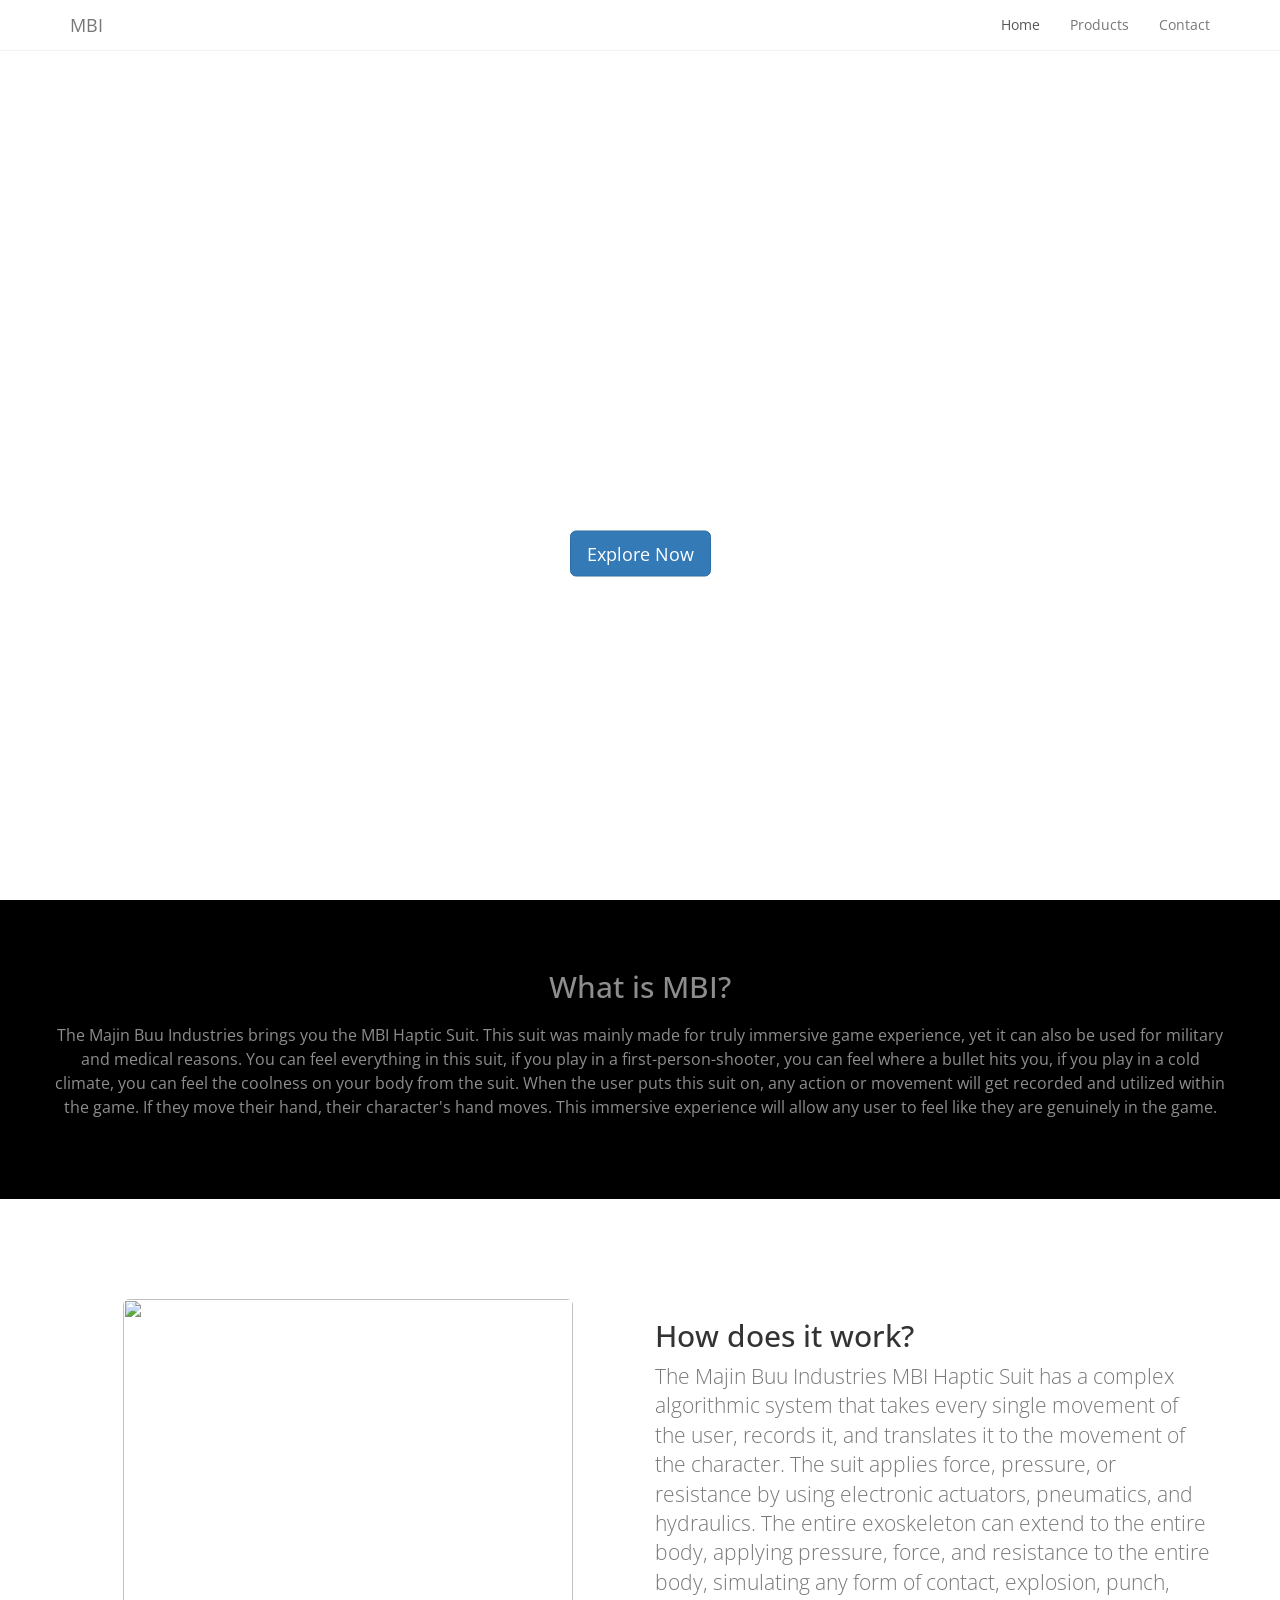
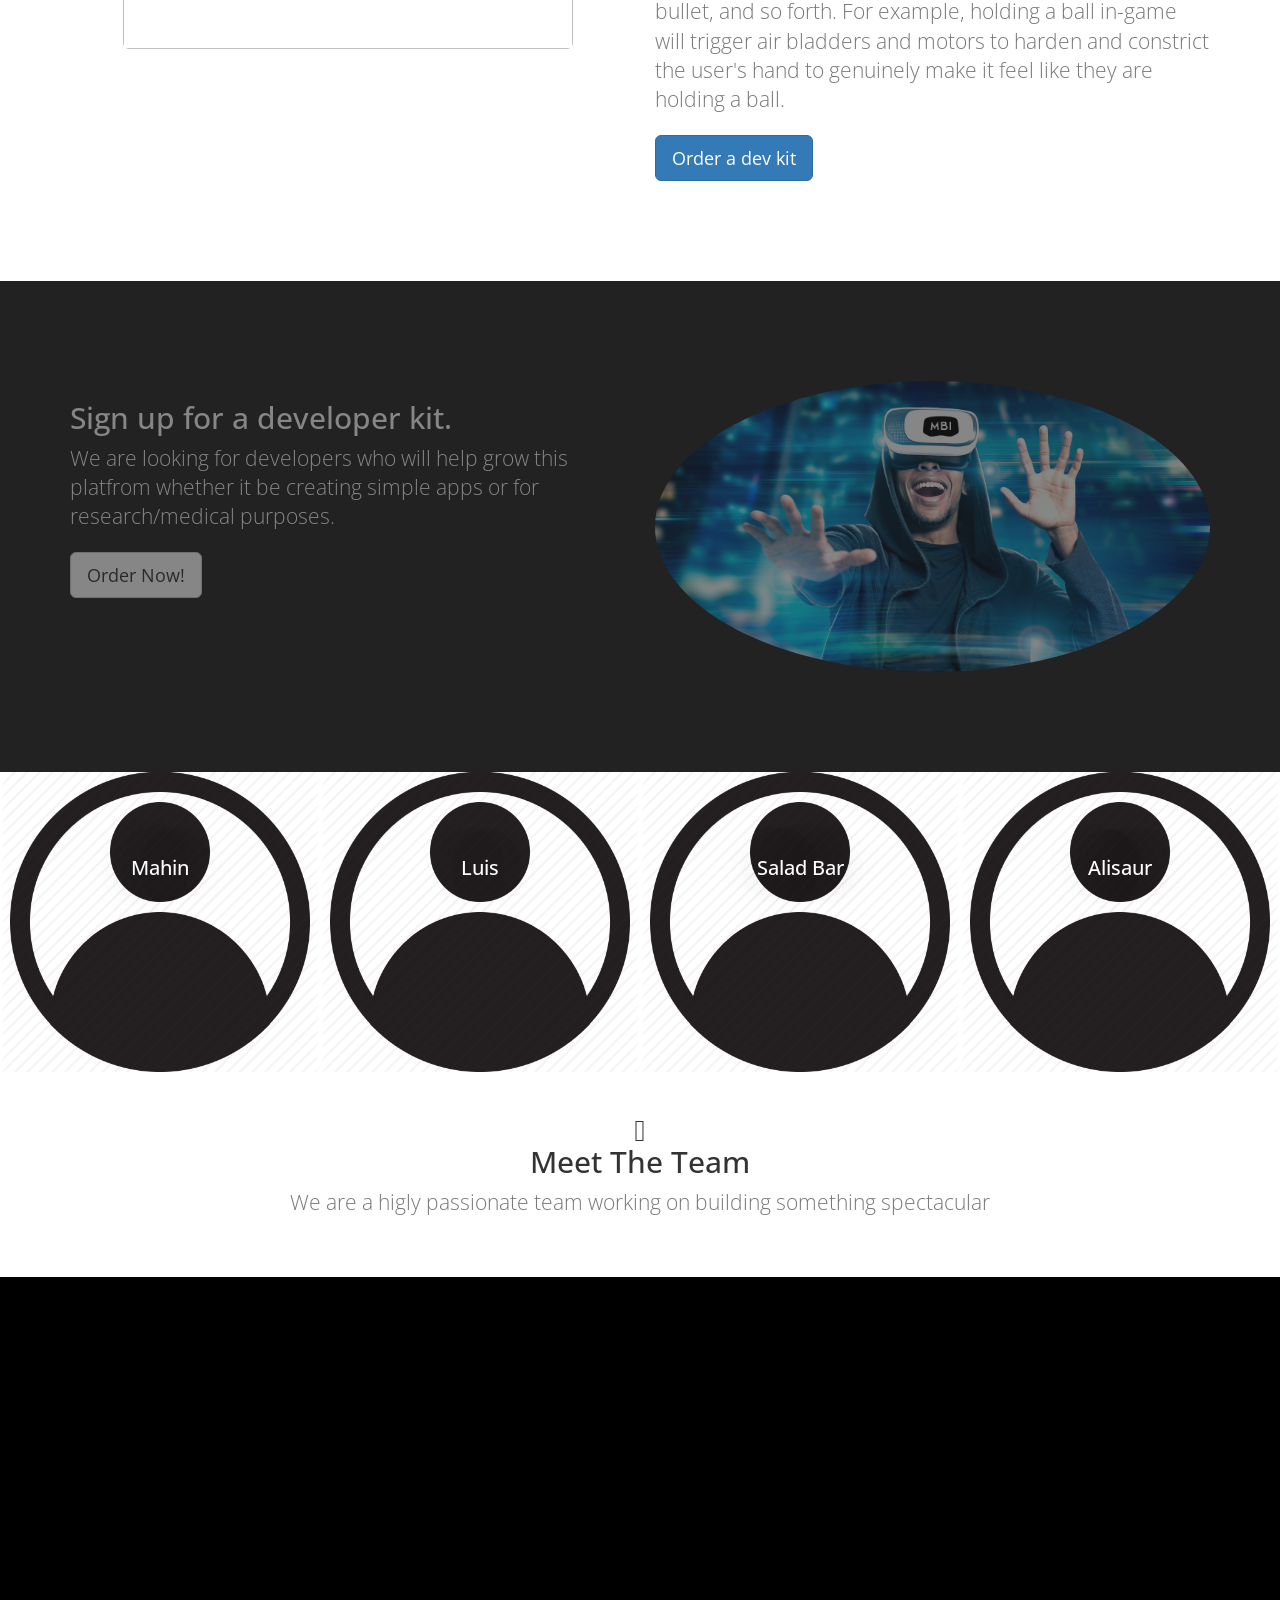
==== index.html @ 25421882 "made a huge overhaul on the website and added animations" ====
<!DOCTYPE html>

<html lang="en">

<head>

    <meta charset="utf-8">
    <meta http-equiv="X-UA-Compatible" content="IE=edge">
    <meta name="viewport" content="width=device-width, initial-scale=1">
    

    <title>MBI</title>

    <link href="css/bootstrap.min.css" rel="stylesheet">

    <link href="css/custom.css" rel="stylesheet">

    
    <link href='http://fonts.googleapis.com/css?family=Open+Sans:300italic,400italic,600italic,700italic,800italic,400,300,600,700,800' rel='stylesheet' type='text/css'>
    
</head>

<body>
    <nav id="siteNav" class="navbar navbar-default navbar-fixed-top" role="navigation">
        <div class="container">
            
            <div class="navbar-header">
                <button type="button" class="navbar-toggle" data-toggle="collapse" data-target="#navbar">
                    
                    
                </button>
                <a class="navbar-brand" href="#">
                	
                	MBI
                </a>
            </div>
            <div class="collapse navbar-collapse" id="navbar">
                <ul class="nav navbar-nav navbar-right">
                    <li class="active">
                        <a href="#" id="homeNavBar" class="linknavbar">Home</a>
                    </li>
                    <li>
                        <a href="#" id="productNavBar" class="linknavbar">Products</a>
                    </li>
				
                    <li>
                        <a href="#" id="contactNavBar" class="linknavbar">Contact</a>
                    </li>
                </ul>
                
            </div>
        </div>
    </nav>

	
    <header class="parallax" data-parallax="scroll" data-image-src="Images/mbi4.png" style="z-index: 1">
         <div class="top">
            <div class="menu">
                <h1>Step Into The Future!</h1>
                <p>The next generation of VR Tech. </p>
                <a href="#" class="btn btn-primary btn-lg">Explore Now</a>
            </div>
        </div>
    </header>

	<!-- Intro Section -->
    <section class="wh">
        <div class="container">
            <div class="row" id="firstSection">
                    <h2 class="section-heading">What is MBI?</h2>
                    <p class="text-light">The Majin Buu Industries brings you the MBI Haptic Suit. This suit was mainly made for truly immersive game experience, yet it can also be used for military and medical reasons. You can feel everything in this suit, if you play in a first-person-shooter, you can feel where a bullet hits you, if you play in a cold climate, you can feel the coolness on your body from the suit. When the user puts this suit on, any action or movement will get recorded and utilized within the game. If they move their hand, their character's hand moves. This immersive experience will allow any user to feel like they are genuinely in the game.</p>
                </div>
            </div>
        </div>
    </section>

	
    <section class="content">
        <div class="container">
            <div class="row" id="secondSection">
                <div class="col-sm-6">
                    <center><img src="Images/mbi2.png" class="img-rounded"  width="450" height="350"></center>
                </div>
                <div class="col-sm-6">
                	<h2 class="section-header">How does it work?</h2>
                	<p class="lead text-muted"> The Majin Buu Industries MBI Haptic Suit has a complex algorithmic system that takes every single movement of the user, records it, and translates it to the movement of the character. The suit applies force, pressure, or resistance by using electronic actuators, pneumatics, and hydraulics. The entire exoskeleton can extend to the entire body, applying pressure, force, and resistance to the entire body, simulating any form of contact, explosion, punch, bullet, and so forth. For example, holding a ball in-game will trigger air bladders and motors to harden and constrict the user's hand to genuinely make it feel like they are holding a ball.</p>
                	<a href="#" class="btn btn-primary btn-lg">Order a dev kit</a>
                </div>                
                
            </div>
        </div>
    </section>

	
     <section class="content s-1">
        <div class="container">
            <div class="row" id="thirdSectio">
                <div class="col-sm-6">
                	<h2 class="section-header">Sign up for a developer kit.</h2>
                	<p class="lead text-light">We are looking for developers who will help grow this platfrom whether it be creating simple apps or for research/medical purposes.</p>
                	<a href="#" class="btn btn-default btn-lg">Order Now!</a>
                </div>    
                <div class="col-sm-6">
                    <img class="img-responsive img-circle center-block" src="Images/mbi.png">
                </div>            
                
            </div>
        </div>
    </section>    

	<div class="container-fluid" id="teamPicDiv">
        <div class="row pic fourthSection">
        	<a href="#">
				<div class="col-md-3 pic-team pic1">
					<h3>
						Mahin
					</h3>
				</div>
            </a>
            <a href="#">
				<div class="col-md-3 pic-team pic2">
					<h3>
						Luis
					</h3>
				</div>
            </a>
			
			
			<a href="#">
				<div class="col-md-3 pic-team pic3">
					<h3>
						Salad Bar
					</h3>
				</div>
            </a>
			<a href="#">
				<div class="col-md-3 pic-team pic4">
					<h3>
						Alisaur
					</h3>
				</div>
            </a>
        </div>
    </div>

	
     <section class="content s-2 ">
        <div class="container fourthSection">
			<h2 class="section-header"><span class="glyphicon glyphicon-user"></span><br> Meet The Team</h2>
			<p class="lead text-muted">We are a higly passionate team working on building something spectacular   </p> 
                                  
            </div>
        </div>
    </section>
    
	
    <footer class="bottom">
    
    	
        <div class="connect">
        	<div class="container" id="fifthSection">
				<h2 class="section-heading">Want to get in touch?</h2>
				<p><span class="glyphicon glyphicon-earphone"></span><br> (000)-000-0000</p>
				<p><span class="glyphicon glyphicon-envelope"></span><br> mahin@majinbuuinc.com</p>
        	</div>
        </div>
        	
        
        
    </footer>


    <script src="js/jquery-1.11.3.min.js"></script>
    <script src="js/bootstrap.min.js"></script>
    <script src="js/jquery.easing.min.js"></script>
    <script src="js/custom.js"></script>
	<script src="js/noframework.waypoints.min.js"></script>
	<script src="js/noframework.waypoints.js"></script>
	<script src="js/jquery.waypoints.min.js"></script>
	<script src="js/jquery.waypoints.js"></script>
	<script src="js/jquery.keyframes.min.js"></script>

</body>

</html>
---- css/custom.css ----
html,
body {
    width: 100%;
    height: 100%;
    font-family: 'Open Sans','Helvetica Neue',Arial,sans-serif;
}

a {
    color: yellowgreen;
    -webkit-transition: all .35s;
    -moz-transition: all .35s;
    transition: all .35s;
}

a:hover,
a:focus {
    color: black;
}

p {
    font-size: 16px;
    line-height: 1.5;
}

header {
    position: relative;
    width: 100%;
    min-height: auto;
    text-align: center;
    color:#FFFFFF;
    background-image: url('../Images/mbi4.png');
    background-position: center;
    -webkit-background-size: cover;
    -moz-background-size: cover;
    background-size: cover;
    -o-background-size: cover;
}

header .top {
    position: relative;
    width: 100%;
    padding: 100px 15px 70px;
    text-align: center;
}

header .top .menu h1 {
    margin-top: 0;
    margin-bottom: 20px;
    font-size: 50px;
    font-weight: 300;
}

header .top .menu p {
    margin-bottom: 50px;
    font-size: 16px;
    font-weight: 300;
    color: rgba(255,255,255,.7);
}

@media(min-width:768px) {
    header {
        min-height: 100%;
    }

    header .top {
        position: absolute;
        top: 50%;
        padding: 0 50px;
        -webkit-transform: translateY(-50%);
        -ms-transform: translateY(-50%);
        transform: translateY(-50%);
    }

    header .top .menu {
        margin-right: auto;
        margin-left: auto;
        max-width: 1000px;
    }

	header .top .menu h1 {
    	font-size: 100px;
		}

    header .top .menu p {
        margin-right: auto;
        margin-left: auto;
        max-width: 80%;
        font-size: 18px;
    }
}

.section-heading {
    margin-top: 0;
    margin-bottom: 20px;
}

.wh {
	color: #fff;
    background-color: black;
    padding: 70px 0;
    text-align: center;
}

.content {
    padding: 100px 0;
}

.s-1 {
	color: #fff;
    background-color: #222;
}

.s-2 {
	padding: 20px 0 40px;
	text-align: center;
}

.pic,
.pic h3,
.pic a:link,
.pic a:visited,
.pic a:hover,
.pic a:active {
    color: white;
	text-shadow: 0px 0px 40px black;
    text-decoration: none;
}

.pic-team {
    height: 300px;
    line-height: 180px;
    text-align: center;
	transition: all 0.3s ease-in;
}

.pic-team:hover {
    background-size: 110%; 
    border: 10px solid rgba(255,255,255,0.3);
    line-height: 500px;
}

.pic-team h3 {
    font-size: 20px;
    display: inline-block;
    vertical-align: middle;
}

.pic1 {
	background: url('../Images/12.png');
	}
	
.pic2 {
	background: url('../Images/13.png');
	}
	
.pic3 {
	background: url('../Images/14.png');
	}
.pic4{
	background: url("../Images/14.png");
}
		
.pic1,
.pic2,
.pic3,
.pic4 {
	background-size: cover;
	background-position: 50% 50%;
	}

.bottom {
	text-align: center;
	}

.bottom .connect {
	padding: 100px 0;
	background-color:black;
	color: #fff;
	}

.bottom .connect {
	font-size: 22px;
	font-weight: 300;
	}

.navbar-default {
    border-color: rgba(34,34,34,.05);
    background-color:	#FFFFFF;
    
}

.linknavbar{
	transition: all 0.2s ease-in;
}
#homeNavBar{
	background-color: white;
}
#homeNavBar:hover{
	background-color: rgba(211,211,211,1.00);
}
#productNavBar:hover{
	background-color: rgba(211,211,211,1.00);
}
#contactNavBar:hover{
	background-color: rgba(211,211,211,1.00);
}
#siteNav{
		animation: 1s ease-out 0s 1 slidesInFromTop;
}
@keyframes slidesInFromTop {
  0% {
      transform: translateY(-100%);
      opacity: 0;
  }
  100% {
      transform: translateX(0);
      opacity: 1 ;
  }
}
#firstSection{
	opacity: 0;
}
#secondSection{
	opacity: 0;
}
#thirdSectio{
	opacity: 0;
}
.fourthSection{
	opacity: 0;
}
#fifthSection{
	opacity: 0;
}
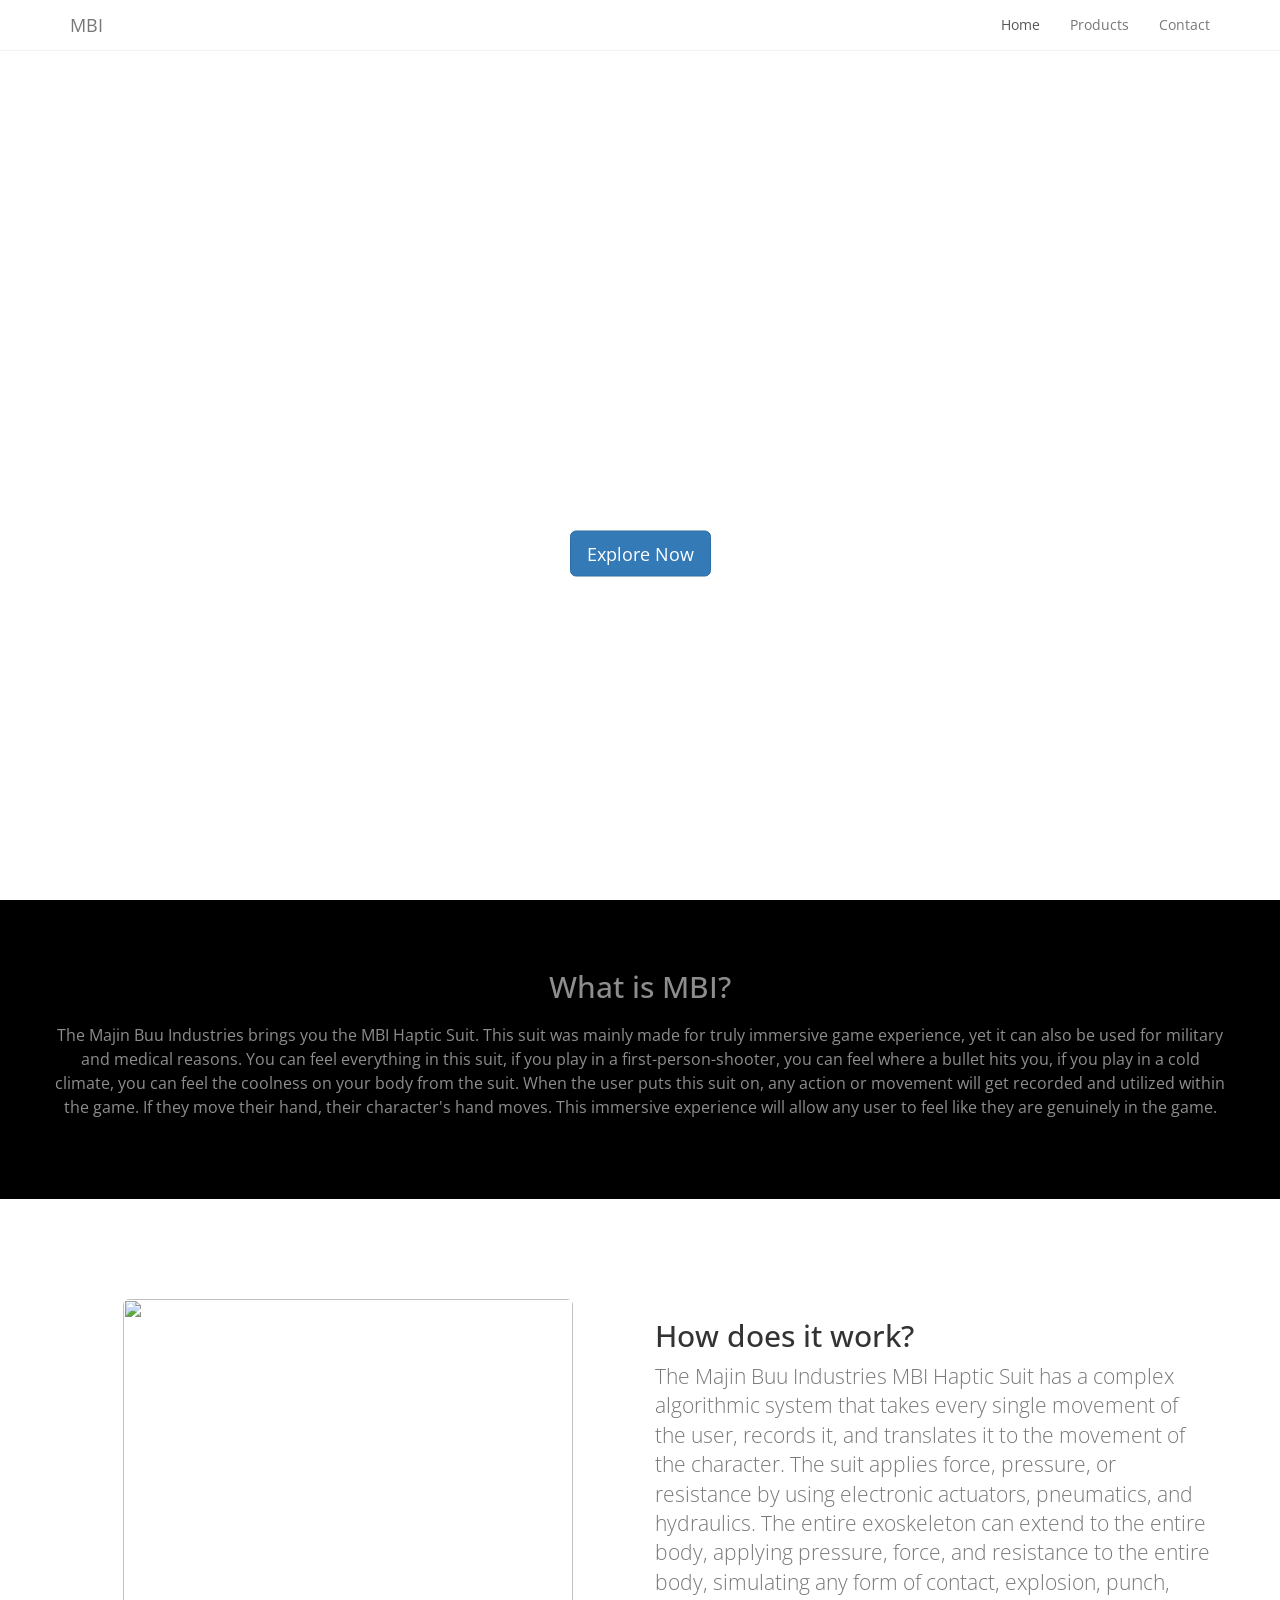
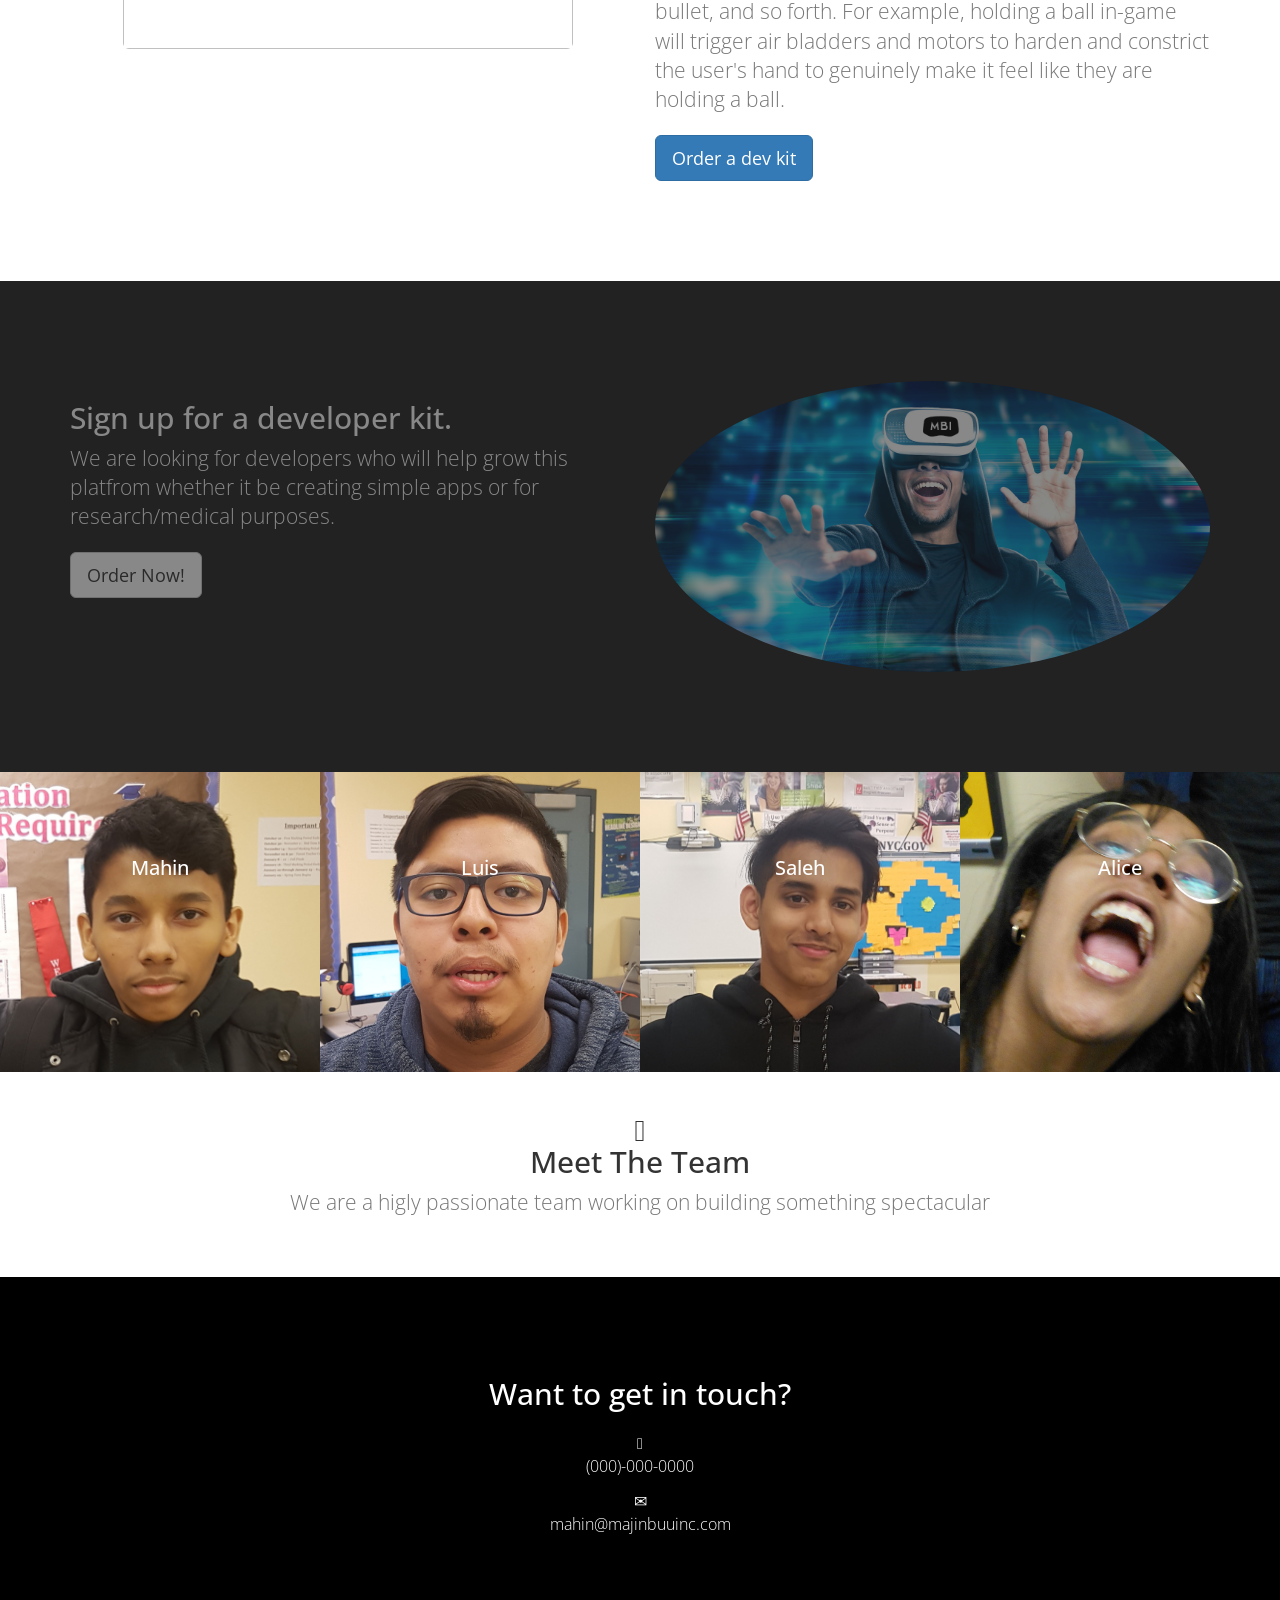
==== commit d2d7c462: "Added the team members" ====
--- a/index.html
+++ b/index.html
@@ -129,14 +129,14 @@
 			<a href="#">
 				<div class="col-md-3 pic-team pic3">
 					<h3>
-						Salad Bar
+						Saleh
 					</h3>
 				</div>
             </a>
 			<a href="#">
 				<div class="col-md-3 pic-team pic4">
 					<h3>
-						Alisaur
+						Alice
 					</h3>
 				</div>
             </a>
--- a/css/custom.css
+++ b/css/custom.css
@@ -146,18 +146,18 @@
 }
 
 .pic1 {
-	background: url('../Images/12.png');
+	background: url('../Images/mahin.jpg');
 	}
 	
 .pic2 {
-	background: url('../Images/13.png');
+	background: url('../Images/luis.jpg');
 	}
 	
 .pic3 {
-	background: url('../Images/14.png');
+	background: url('../Images/saleh.jpg');
 	}
 .pic4{
-	background: url("../Images/14.png");
+	background: url("../Images/alice.jpg");
 }
 		
 .pic1,
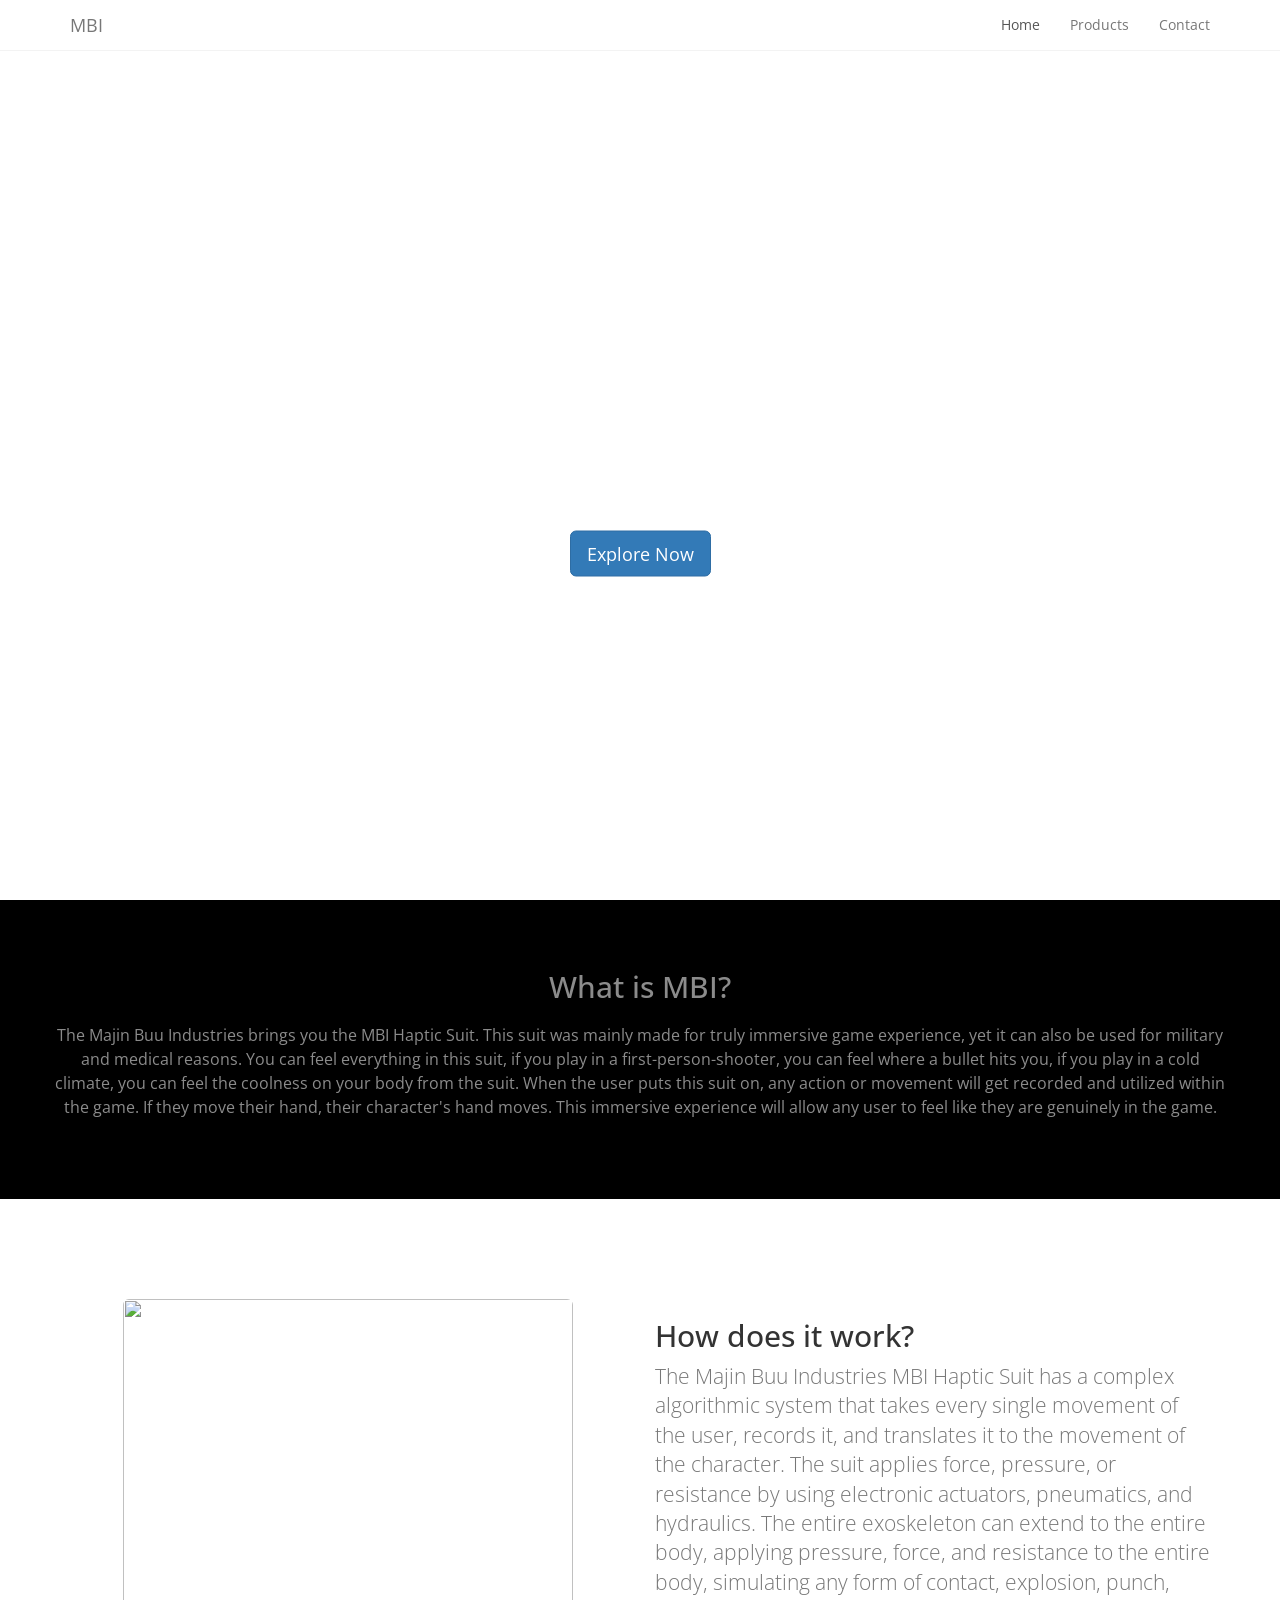
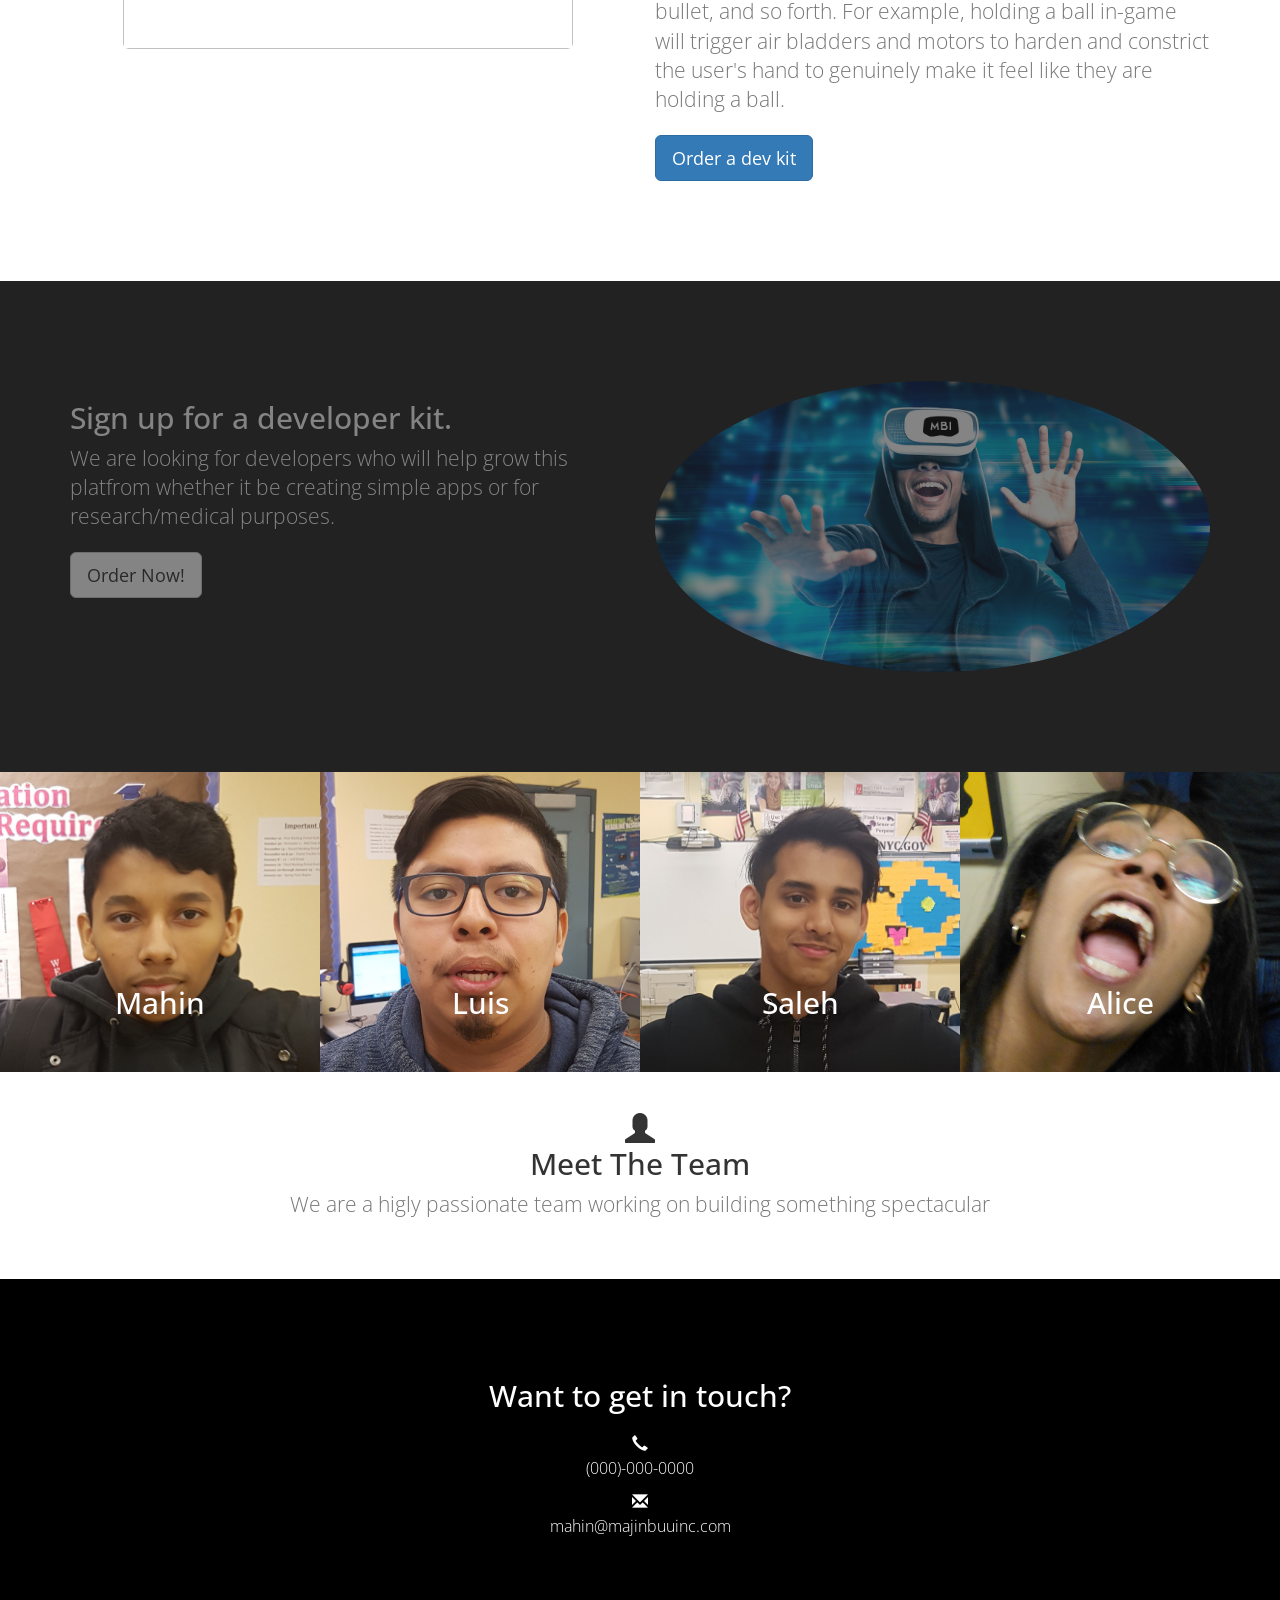
==== commit 16f587db: "add more fixes" ====
--- a/index.html
+++ b/index.html
@@ -29,7 +29,7 @@
                     
                     
                 </button>
-                <a class="navbar-brand" href="#">
+                <a class="navbar-brand" href="">
                 	
                 	MBI
                 </a>
@@ -37,14 +37,14 @@
             <div class="collapse navbar-collapse" id="navbar">
                 <ul class="nav navbar-nav navbar-right">
                     <li class="active">
-                        <a href="#" id="homeNavBar" class="linknavbar">Home</a>
+                        <a id="homeNavBar" class="linknavbar">Home</a>
                     </li>
                     <li>
-                        <a href="#" id="productNavBar" class="linknavbar">Products</a>
+                        <a id="productNavBar" class="linknavbar">Products</a>
                     </li>
 				
                     <li>
-                        <a href="#" id="contactNavBar" class="linknavbar">Contact</a>
+                        <a id="contactNavBar" class="linknavbar">Contact</a>
                     </li>
                 </ul>
                 
@@ -53,12 +53,12 @@
     </nav>
 
 	
-    <header class="parallax" data-parallax="scroll" data-image-src="Images/mbi4.png" style="z-index: 1">
+    <header class="parallax" data-parallax="scroll" data-image-src="Images/mbi4.png" style="z-index: 1" id="zeroSection">
          <div class="top">
             <div class="menu">
                 <h1>Step Into The Future!</h1>
                 <p>The next generation of VR Tech. </p>
-                <a href="#" class="btn btn-primary btn-lg">Explore Now</a>
+                <a class="btn btn-primary btn-lg" style="cursor: pointer">Explore Now</a>
             </div>
         </div>
     </header>
@@ -84,7 +84,7 @@
                 <div class="col-sm-6">
                 	<h2 class="section-header">How does it work?</h2>
                 	<p class="lead text-muted"> The Majin Buu Industries MBI Haptic Suit has a complex algorithmic system that takes every single movement of the user, records it, and translates it to the movement of the character. The suit applies force, pressure, or resistance by using electronic actuators, pneumatics, and hydraulics. The entire exoskeleton can extend to the entire body, applying pressure, force, and resistance to the entire body, simulating any form of contact, explosion, punch, bullet, and so forth. For example, holding a ball in-game will trigger air bladders and motors to harden and constrict the user's hand to genuinely make it feel like they are holding a ball.</p>
-                	<a href="#" class="btn btn-primary btn-lg">Order a dev kit</a>
+                	<a class="btn btn-primary btn-lg" style="cursor: pointer">Order a dev kit</a>
                 </div>                
                 
             </div>
@@ -98,7 +98,7 @@
                 <div class="col-sm-6">
                 	<h2 class="section-header">Sign up for a developer kit.</h2>
                 	<p class="lead text-light">We are looking for developers who will help grow this platfrom whether it be creating simple apps or for research/medical purposes.</p>
-                	<a href="#" class="btn btn-default btn-lg">Order Now!</a>
+                	<a class="btn btn-default btn-lg" style="cursor: pointer">Order Now!</a>
                 </div>    
                 <div class="col-sm-6">
                     <img class="img-responsive img-circle center-block" src="Images/mbi.png">
@@ -109,10 +109,10 @@
     </section>    
 
 	<div class="container-fluid" id="teamPicDiv">
-        <div class="row pic fourthSection">
+        <div class="row pic fourthSection" id="fourthSection">
         	<a href="#">
 				<div class="col-md-3 pic-team pic1">
-					<h3>
+					<h3 id="mahin">
 						Mahin
 					</h3>
 				</div>
--- a/css/custom.css
+++ b/css/custom.css
@@ -128,21 +128,22 @@
 
 .pic-team {
     height: 300px;
-    line-height: 180px;
+    line-height: 450px;
     text-align: center;
 	transition: all 0.3s ease-in;
 }
 
 .pic-team:hover {
-    background-size: 110%; 
+    background-size: 100%; 
     border: 10px solid rgba(255,255,255,0.3);
     line-height: 500px;
 }
 
 .pic-team h3 {
-    font-size: 20px;
+    font-size: 30px;
     display: inline-block;
     vertical-align: middle;
+    opacity:1;
 }
 
 .pic1 {
@@ -191,6 +192,7 @@
 
 .linknavbar{
 	transition: all 0.2s ease-in;
+	cursor: pointer;
 }
 #homeNavBar{
 	background-color: white;
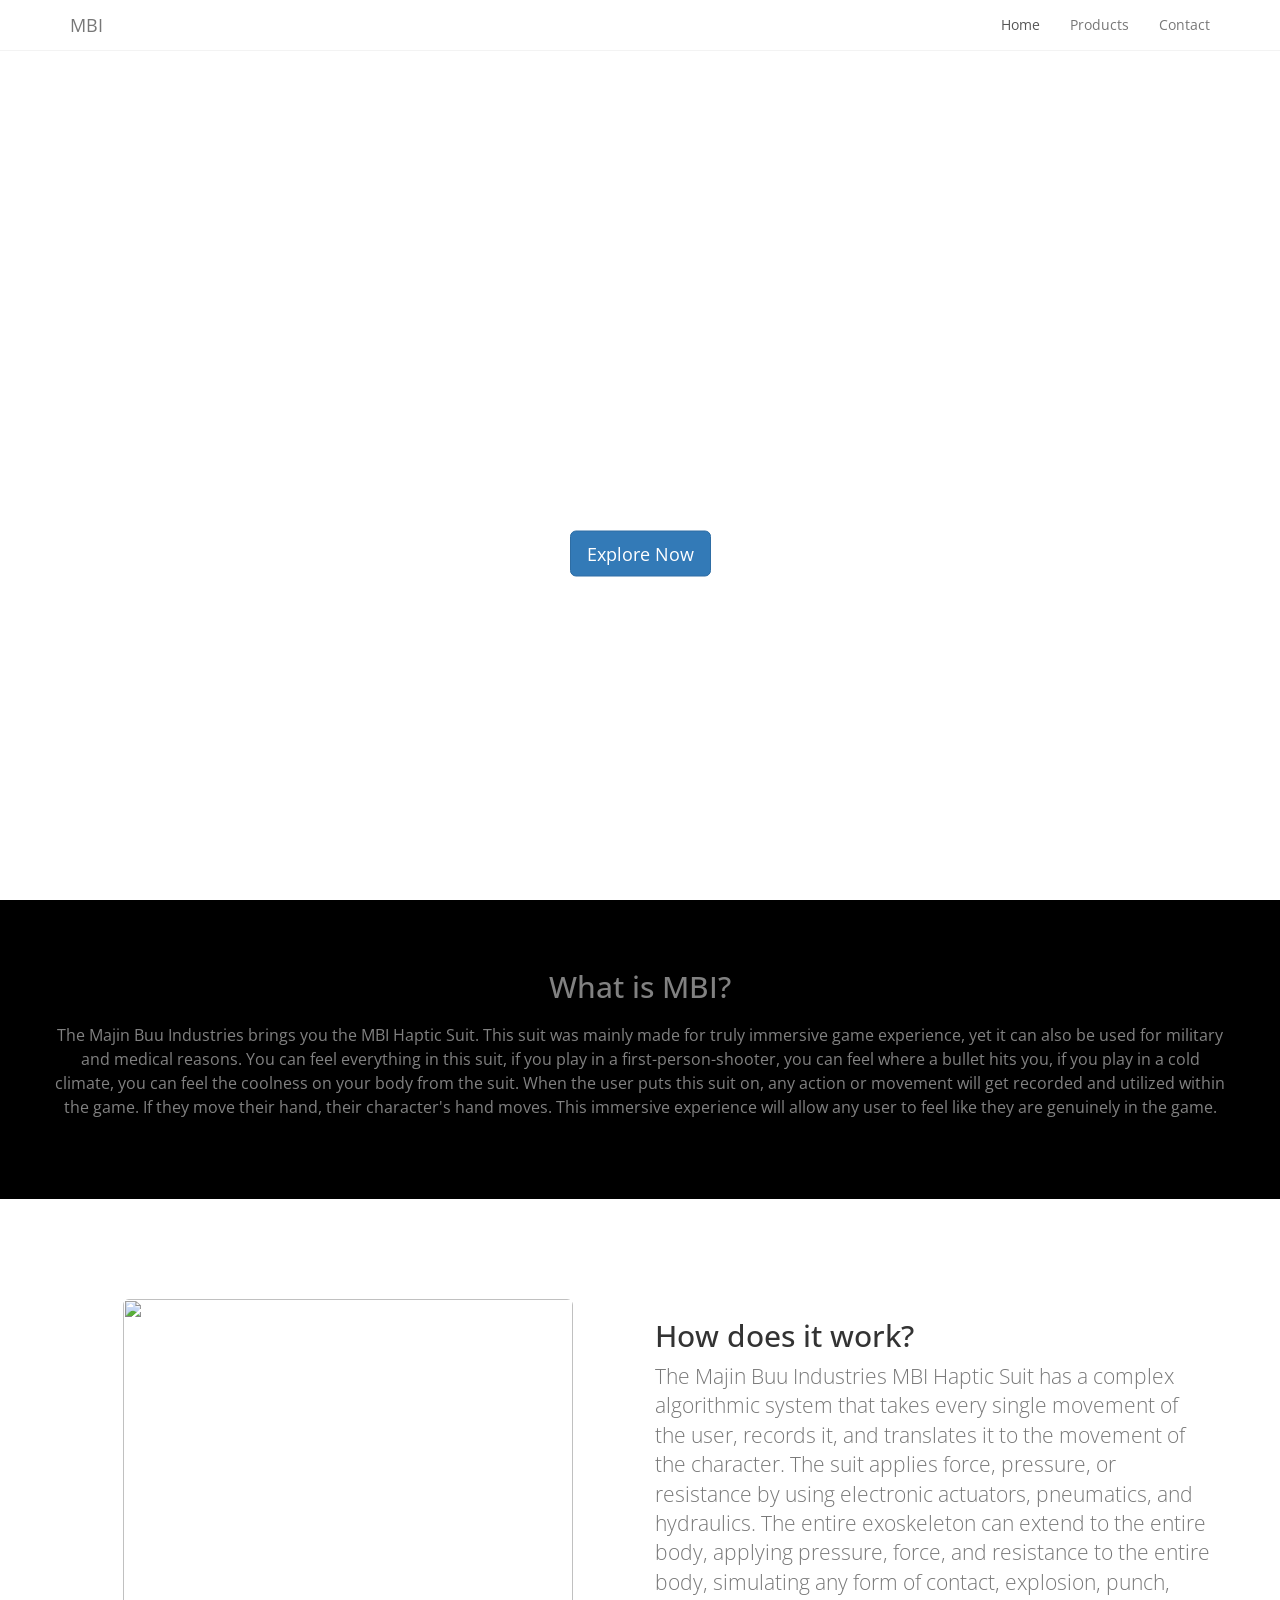
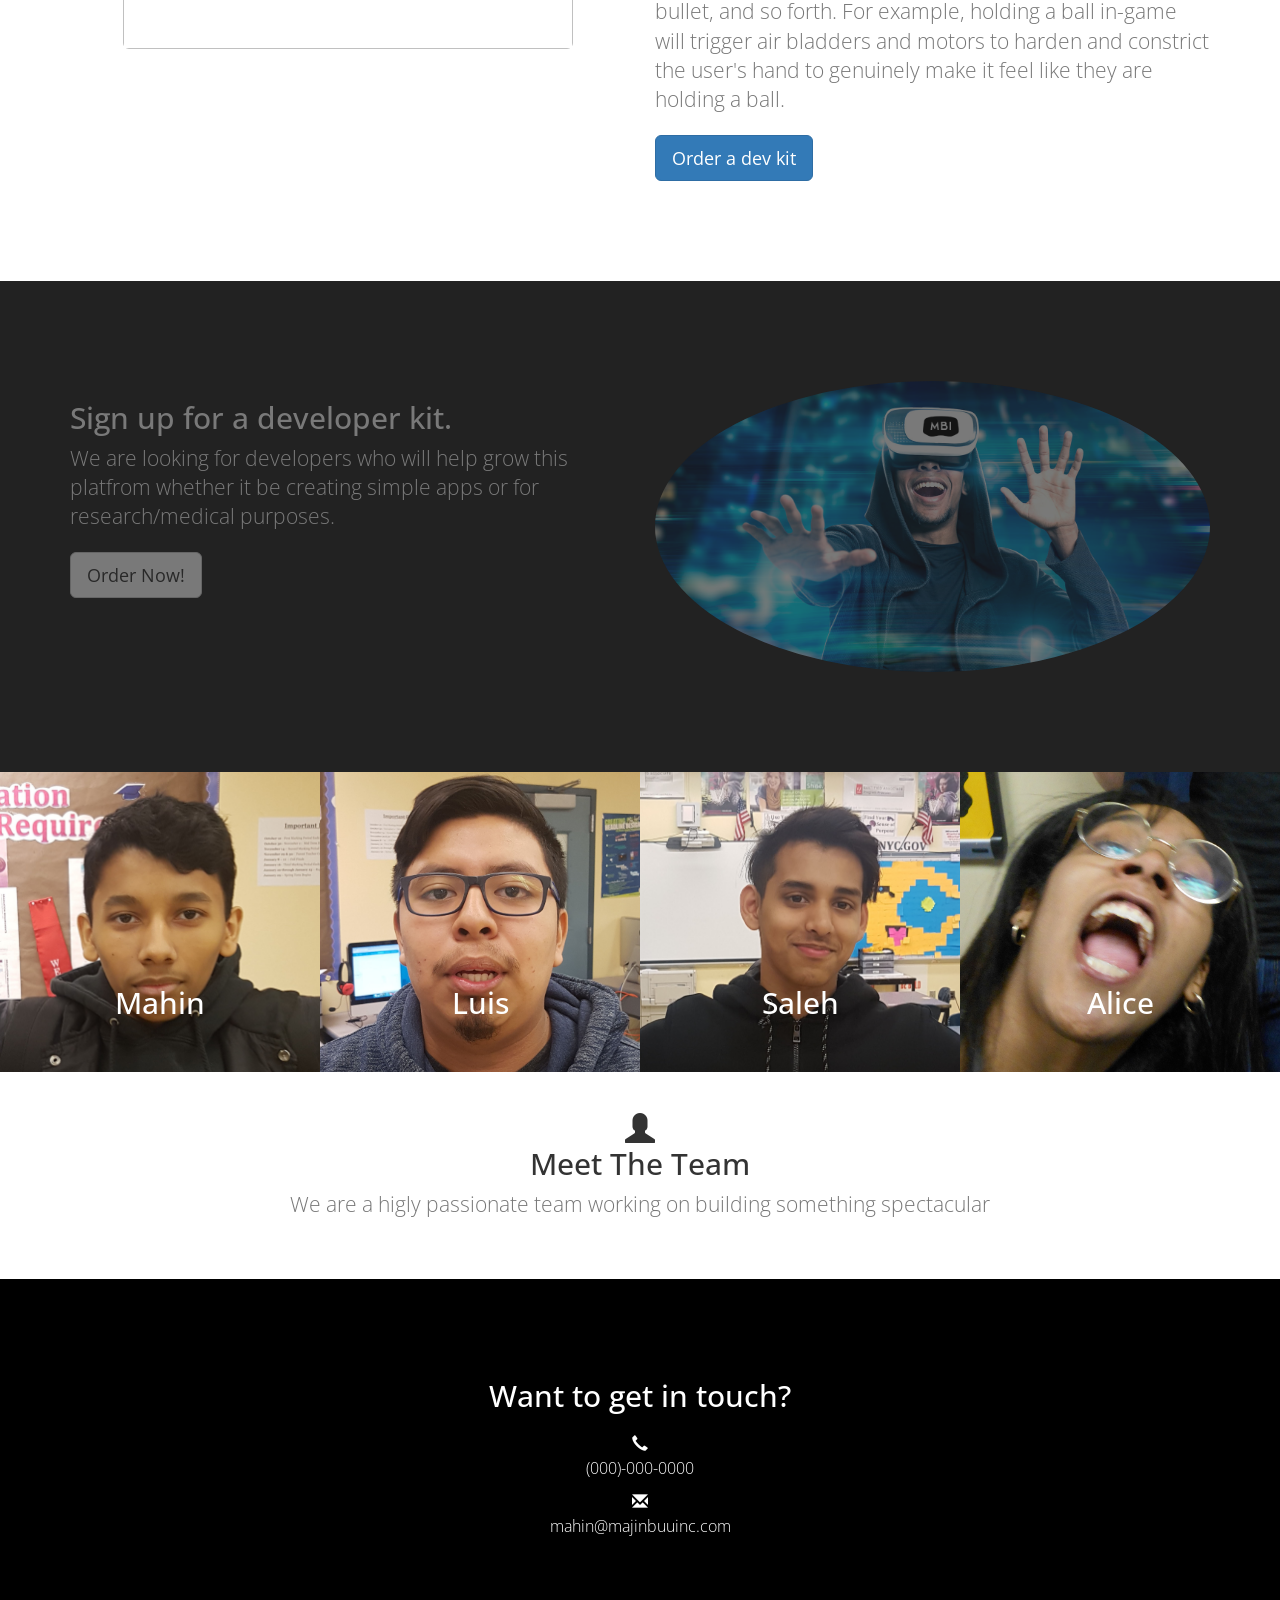
==== commit 74417014: "Update index.html fixed the image hover" ====
--- a/index.html
+++ b/index.html
@@ -110,14 +110,14 @@
 
 	<div class="container-fluid" id="teamPicDiv">
         <div class="row pic fourthSection" id="fourthSection">
-        	<a href="#">
+        	<a>
 				<div class="col-md-3 pic-team pic1">
 					<h3 id="mahin">
 						Mahin
 					</h3>
 				</div>
             </a>
-            <a href="#">
+            <a>
 				<div class="col-md-3 pic-team pic2">
 					<h3>
 						Luis
@@ -126,14 +126,14 @@
             </a>
 			
 			
-			<a href="#">
+			<a>
 				<div class="col-md-3 pic-team pic3">
 					<h3>
 						Saleh
 					</h3>
 				</div>
             </a>
-			<a href="#">
+			<a>
 				<div class="col-md-3 pic-team pic4">
 					<h3>
 						Alice
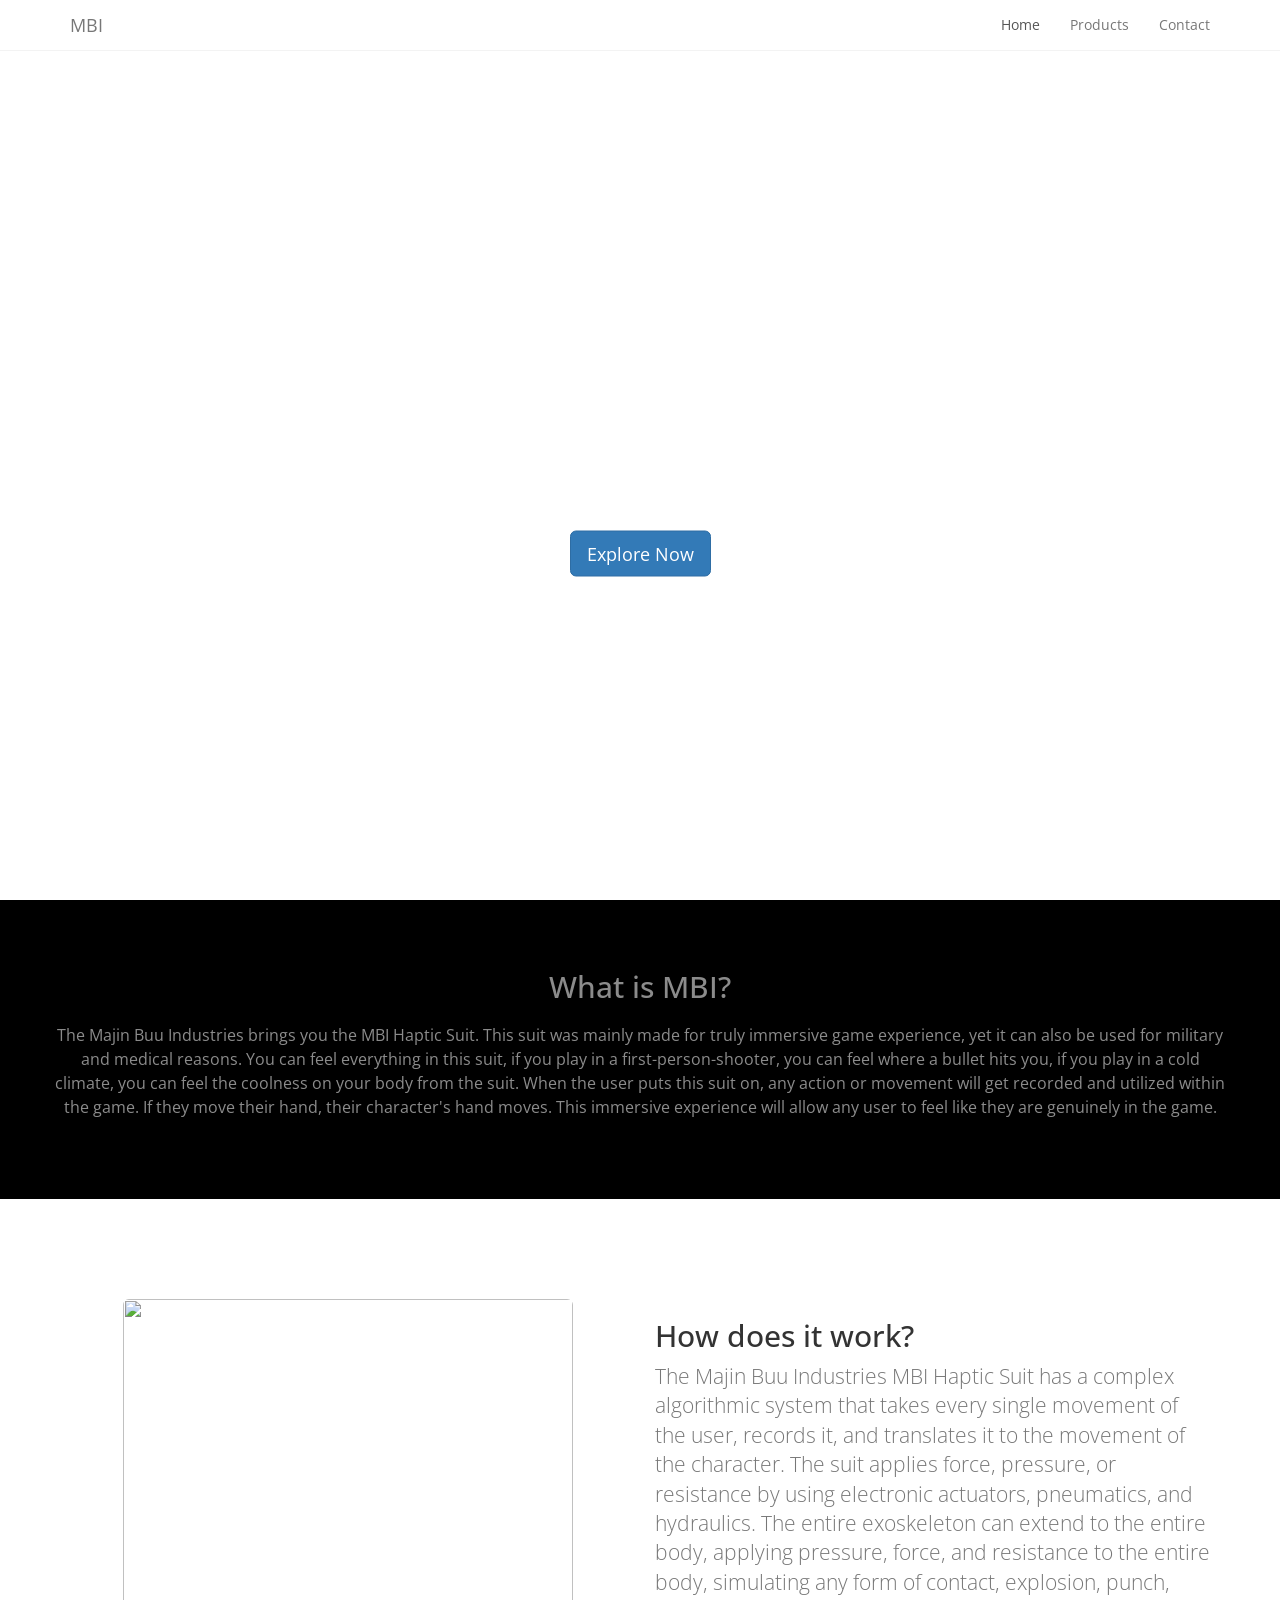
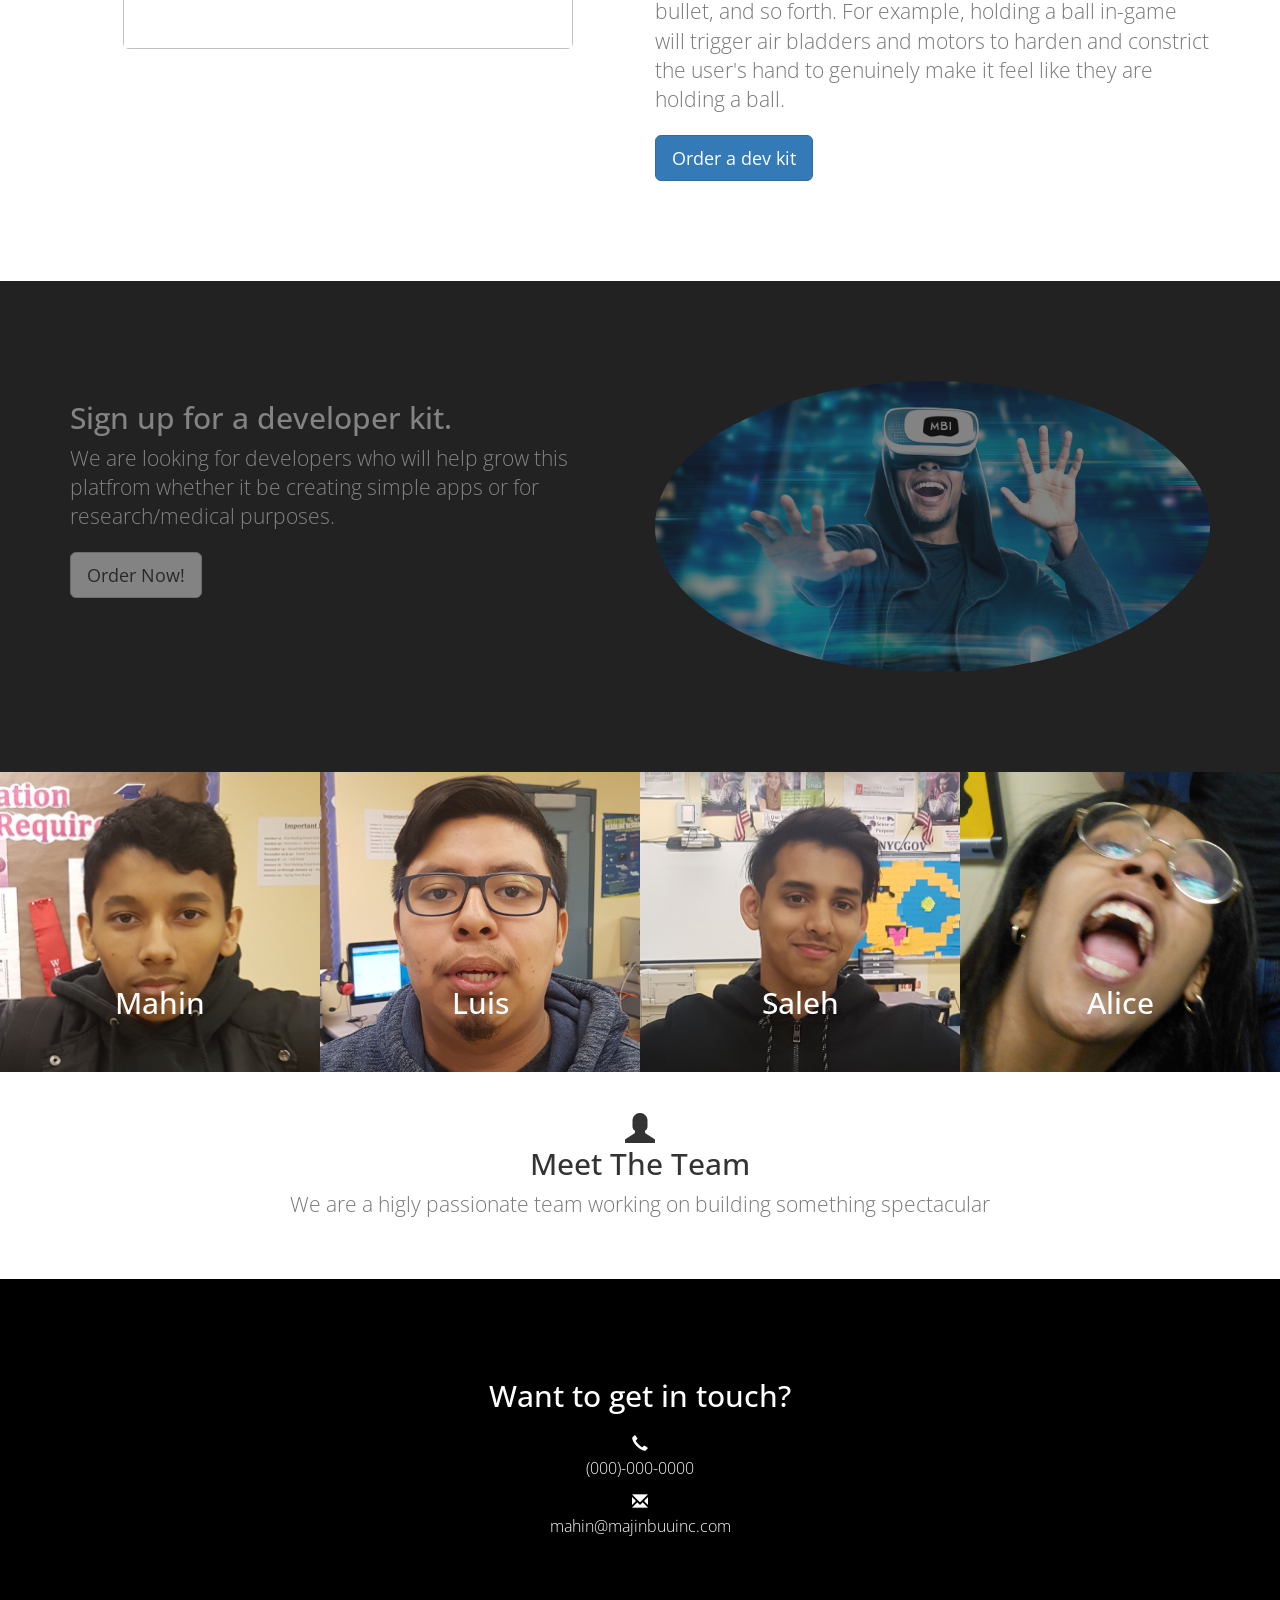
==== commit 9a9036fc: "fix" ====
--- a/index.html
+++ b/index.html
@@ -13,7 +13,7 @@
 
     <link href="css/bootstrap.min.css" rel="stylesheet">
 
-    <link href="css/custom.css" rel="stylesheet">
+    <link href="css/custom.css" rel="stylesheet" >
 
     
     <link href='http://fonts.googleapis.com/css?family=Open+Sans:300italic,400italic,600italic,700italic,800italic,400,300,600,700,800' rel='stylesheet' type='text/css'>
@@ -110,14 +110,14 @@
 
 	<div class="container-fluid" id="teamPicDiv">
         <div class="row pic fourthSection" id="fourthSection">
-        	<a>
+        	<a href="#">
 				<div class="col-md-3 pic-team pic1">
 					<h3 id="mahin">
 						Mahin
 					</h3>
 				</div>
             </a>
-            <a>
+            <a href="#">
 				<div class="col-md-3 pic-team pic2">
 					<h3>
 						Luis
@@ -126,14 +126,14 @@
             </a>
 			
 			
-			<a>
+			<a href="#">
 				<div class="col-md-3 pic-team pic3">
 					<h3>
 						Saleh
 					</h3>
 				</div>
             </a>
-			<a>
+			<a href="#">
 				<div class="col-md-3 pic-team pic4">
 					<h3>
 						Alice
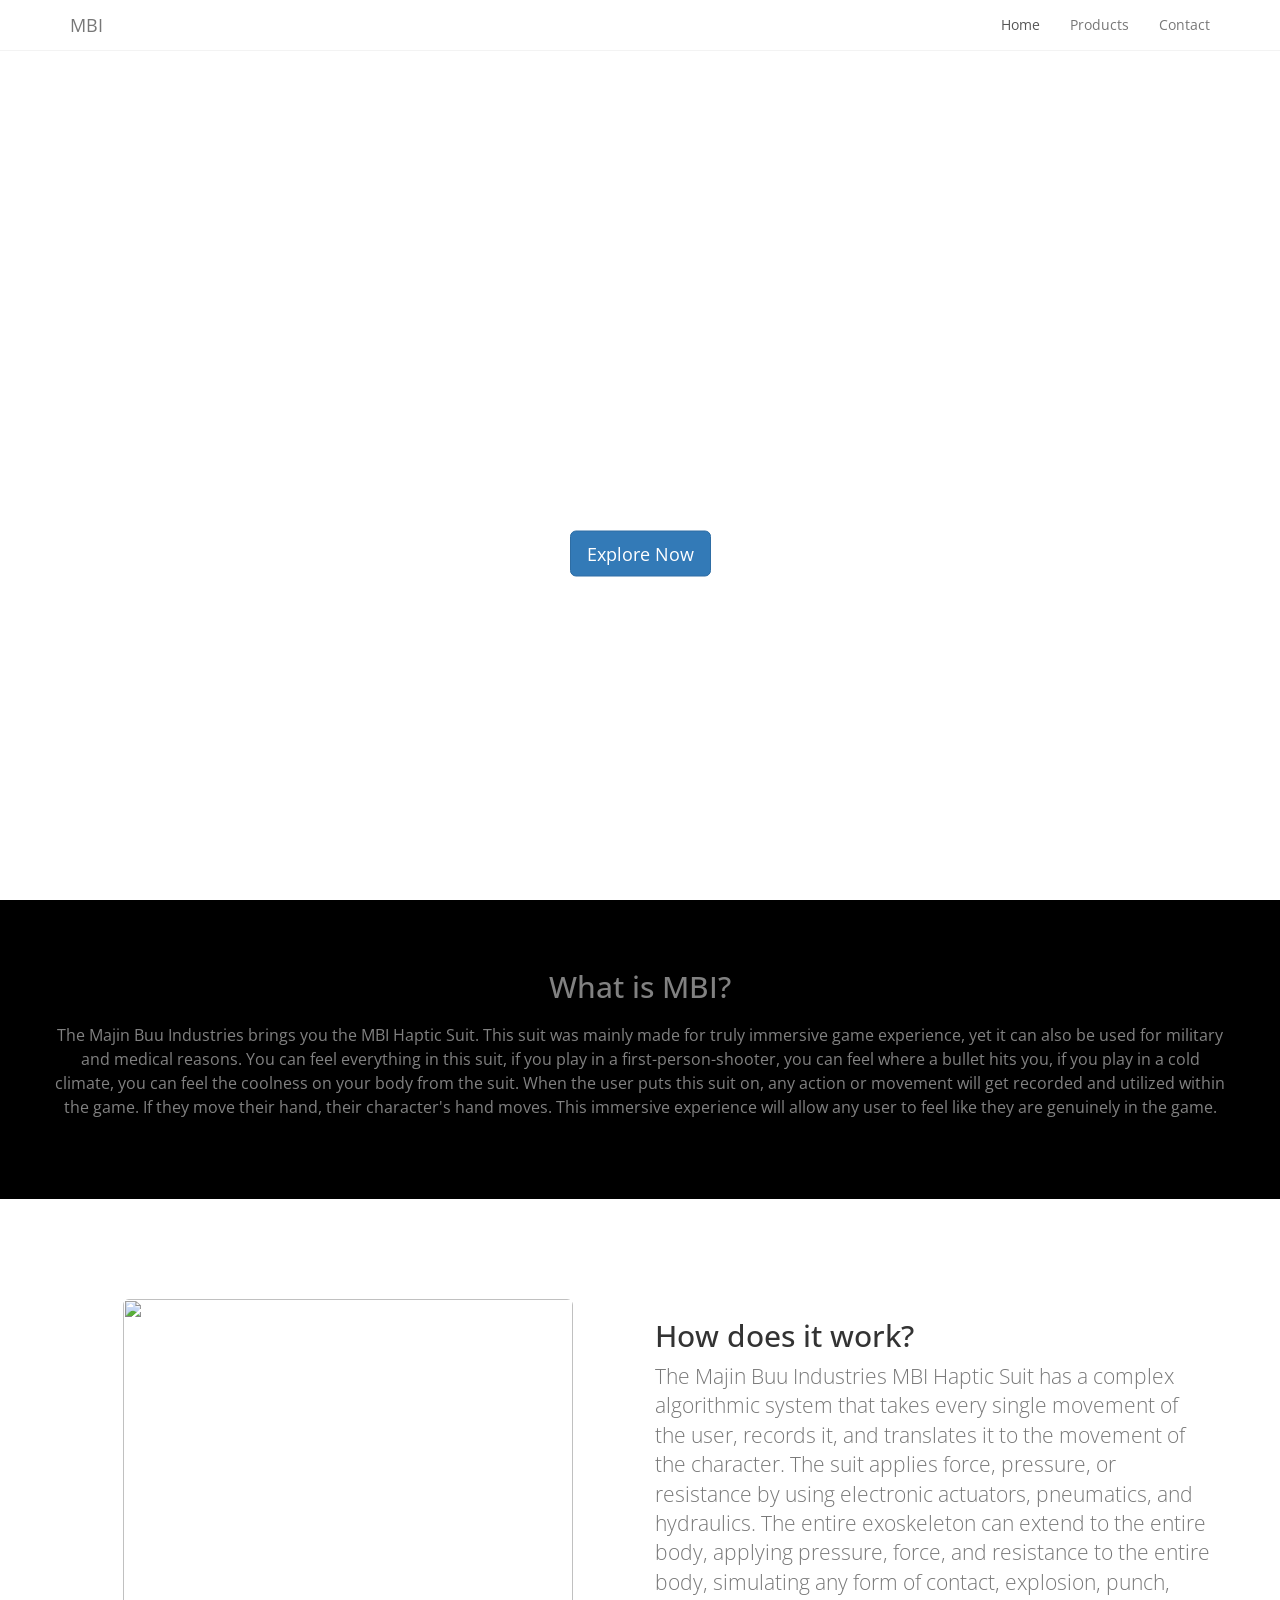
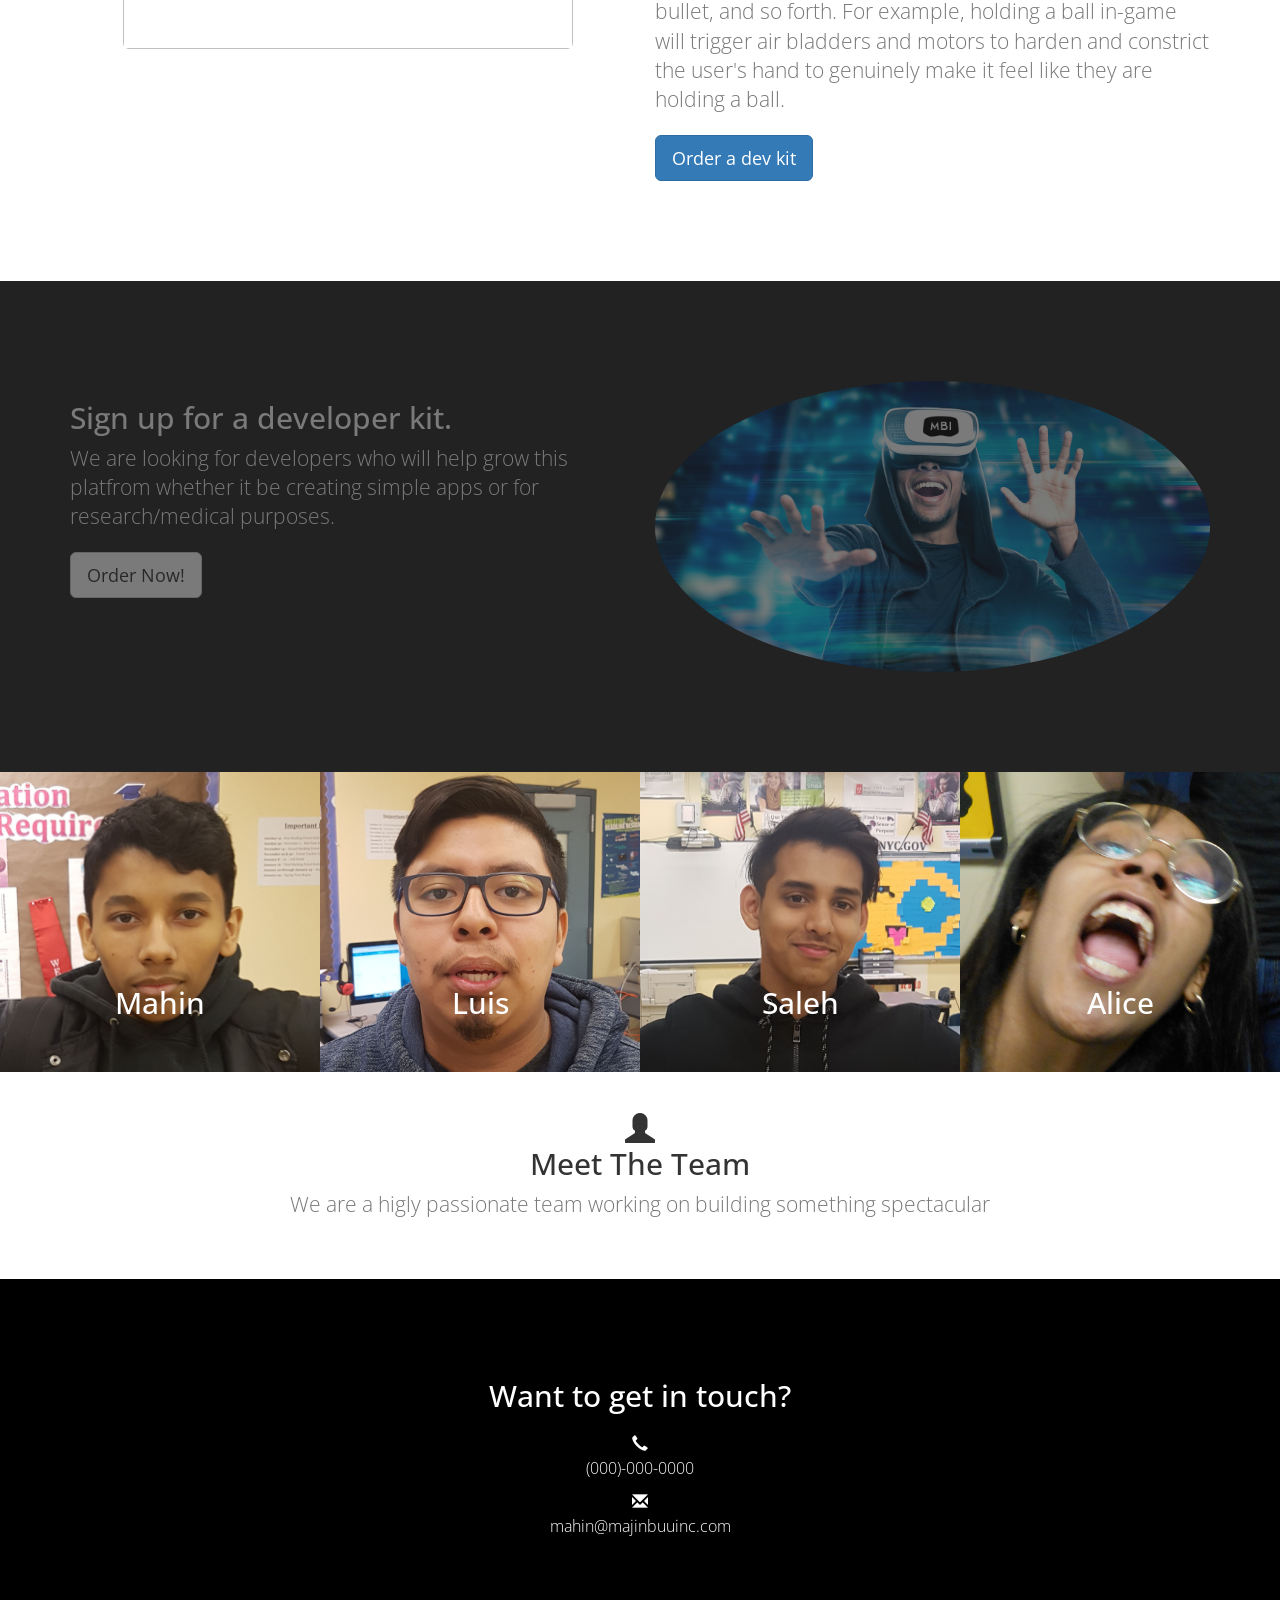
==== commit 5eb9b218: "Merge pull request #12 from BigCheekMan/Image_Fix fix something" ====
--- a/index.html
+++ b/index.html
@@ -110,14 +110,14 @@
 
 	<div class="container-fluid" id="teamPicDiv">
         <div class="row pic fourthSection" id="fourthSection">
-        	<a href="#">
+        	<a>
 				<div class="col-md-3 pic-team pic1">
 					<h3 id="mahin">
 						Mahin
 					</h3>
 				</div>
             </a>
-            <a href="#">
+            <a>
 				<div class="col-md-3 pic-team pic2">
 					<h3>
 						Luis
@@ -126,14 +126,14 @@
             </a>
 			
 			
-			<a href="#">
+			<a>
 				<div class="col-md-3 pic-team pic3">
 					<h3>
 						Saleh
 					</h3>
 				</div>
             </a>
-			<a href="#">
+			<a>
 				<div class="col-md-3 pic-team pic4">
 					<h3>
 						Alice
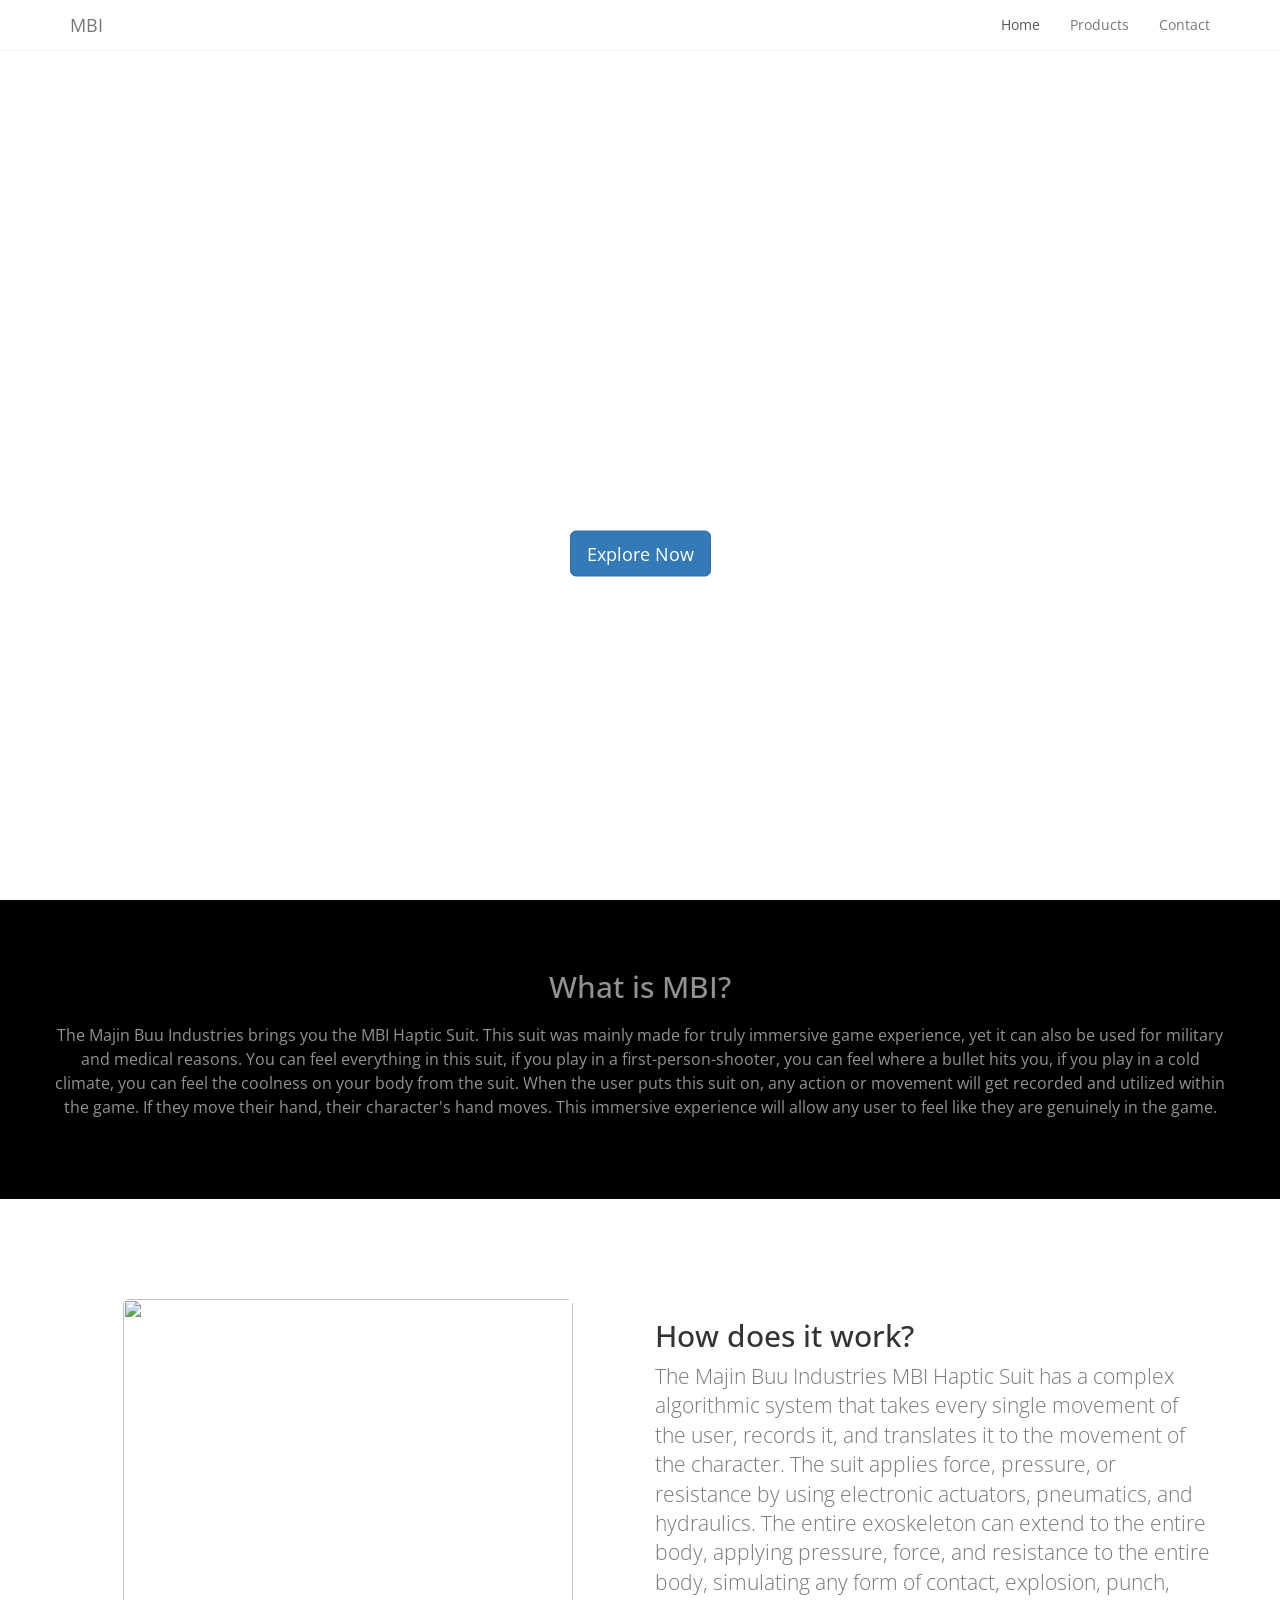
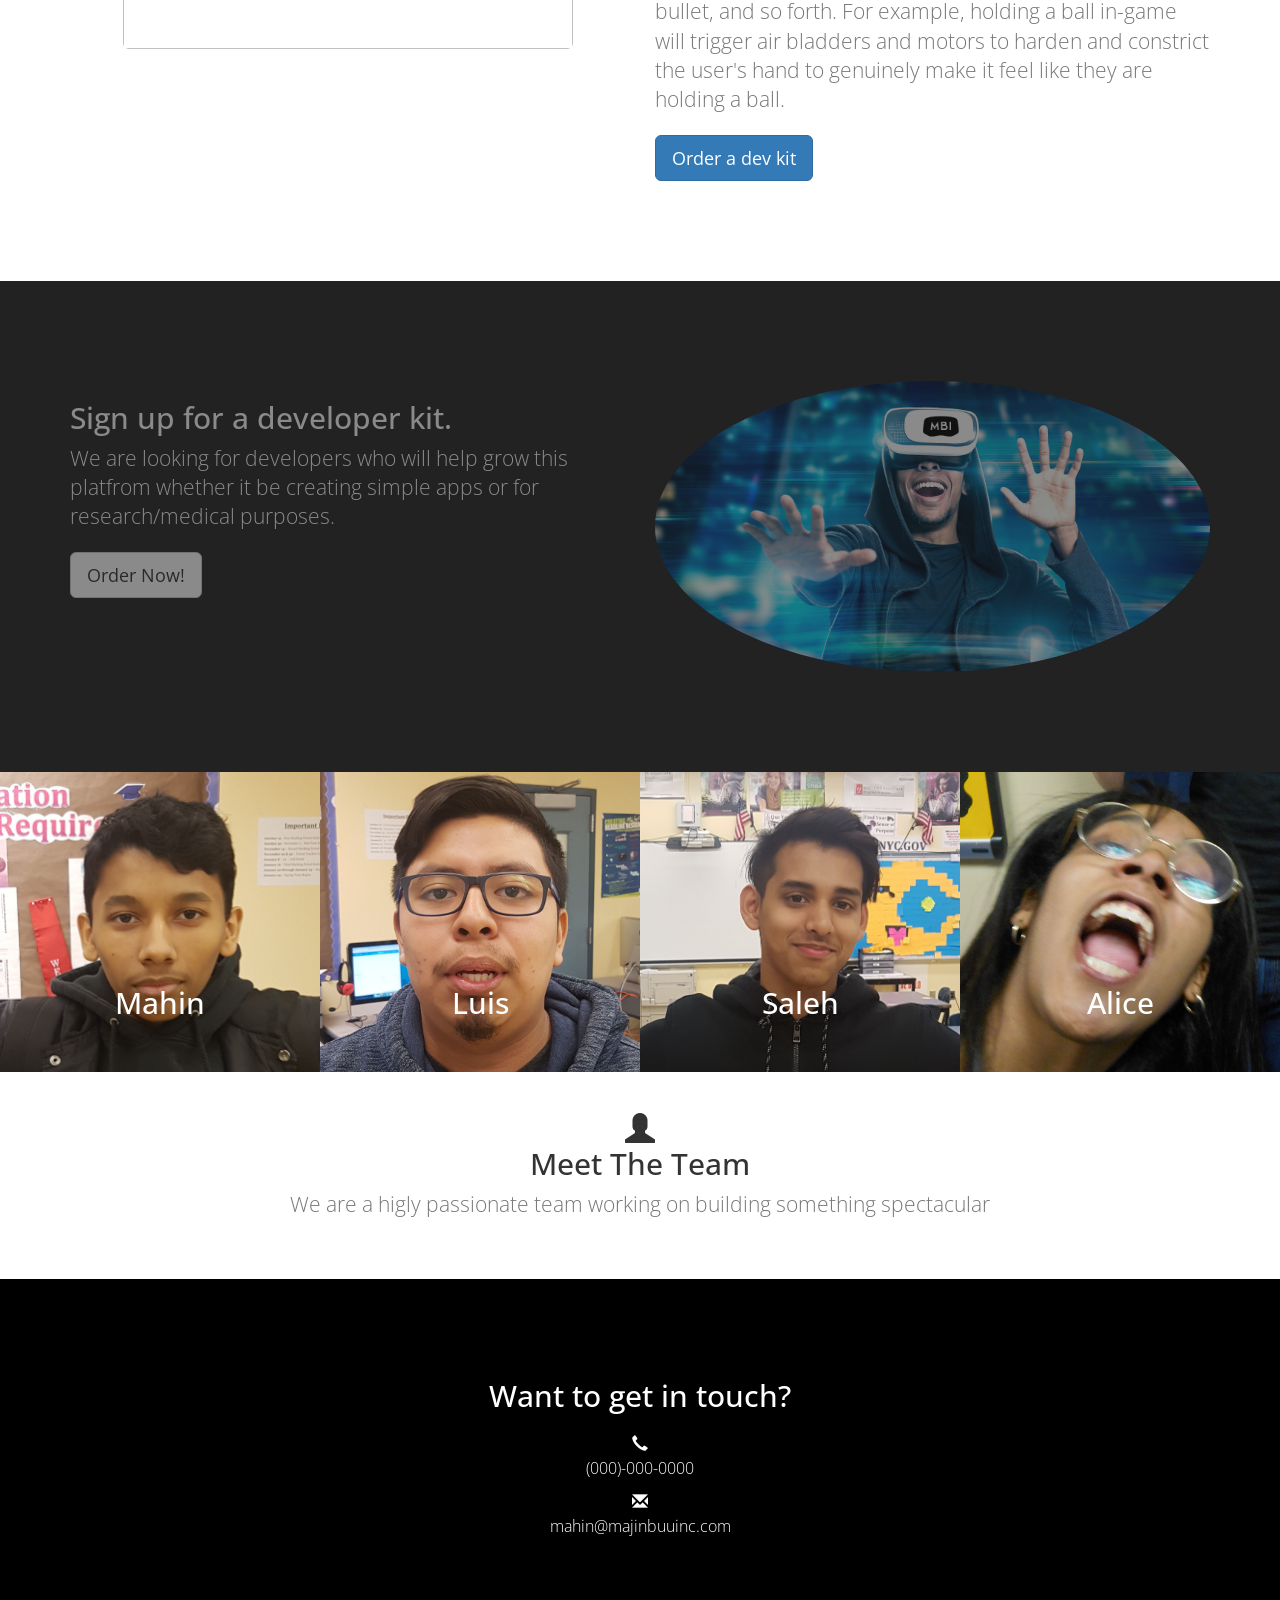
==== commit f0b6e765: "Front page text fix" ====
--- a/index.html
+++ b/index.html
@@ -56,8 +56,10 @@
     <header class="parallax" data-parallax="scroll" data-image-src="Images/mbi4.png" style="z-index: 1" id="zeroSection">
          <div class="top">
             <div class="menu">
+              <span id="frontPageText">
                 <h1>Step Into The Future!</h1>
                 <p>The next generation of VR Tech. </p>
+                </span>
                 <a class="btn btn-primary btn-lg" style="cursor: pointer">Explore Now</a>
             </div>
         </div>
--- a/css/custom.css
+++ b/css/custom.css
@@ -234,3 +234,8 @@
 #fifthSection{
 	opacity: 0;
 }
+
+#frontPageText{
+    background-color: rgba(255, 255, 255, 0.8); 
+}
+}
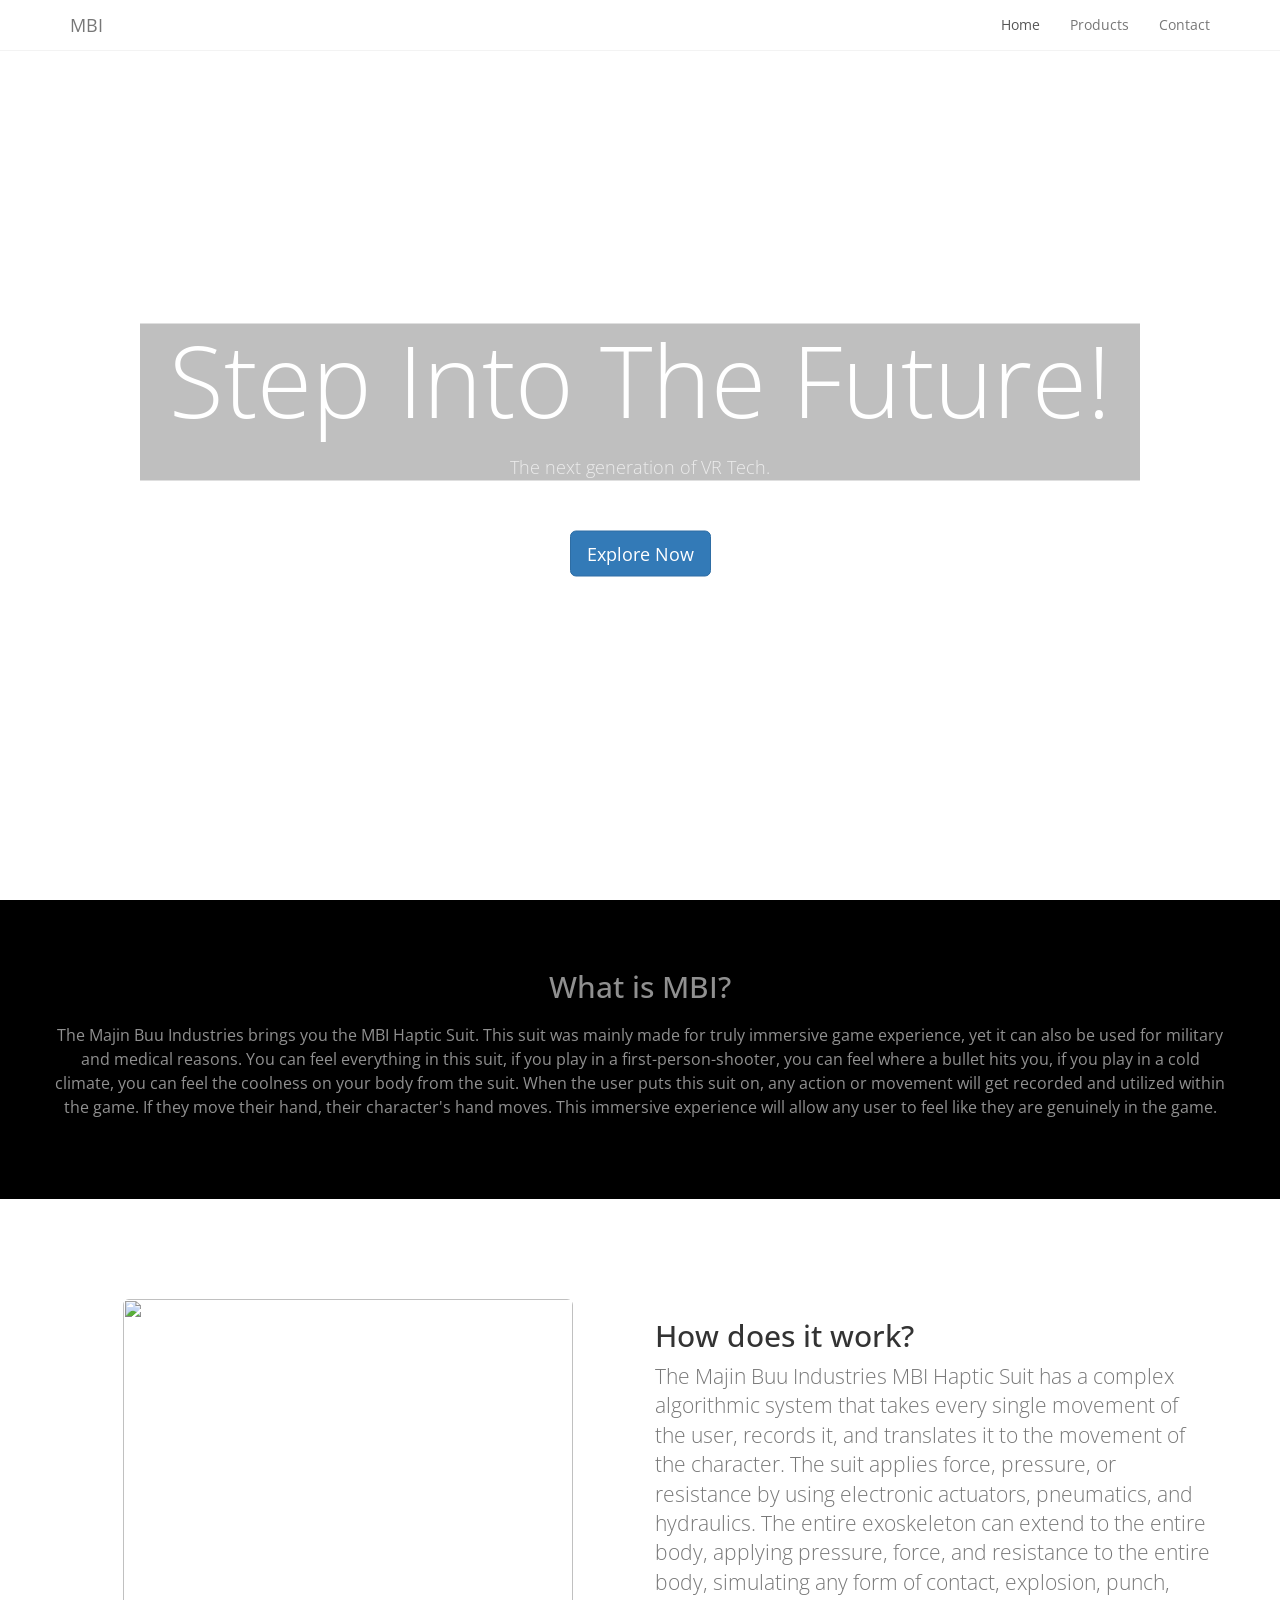
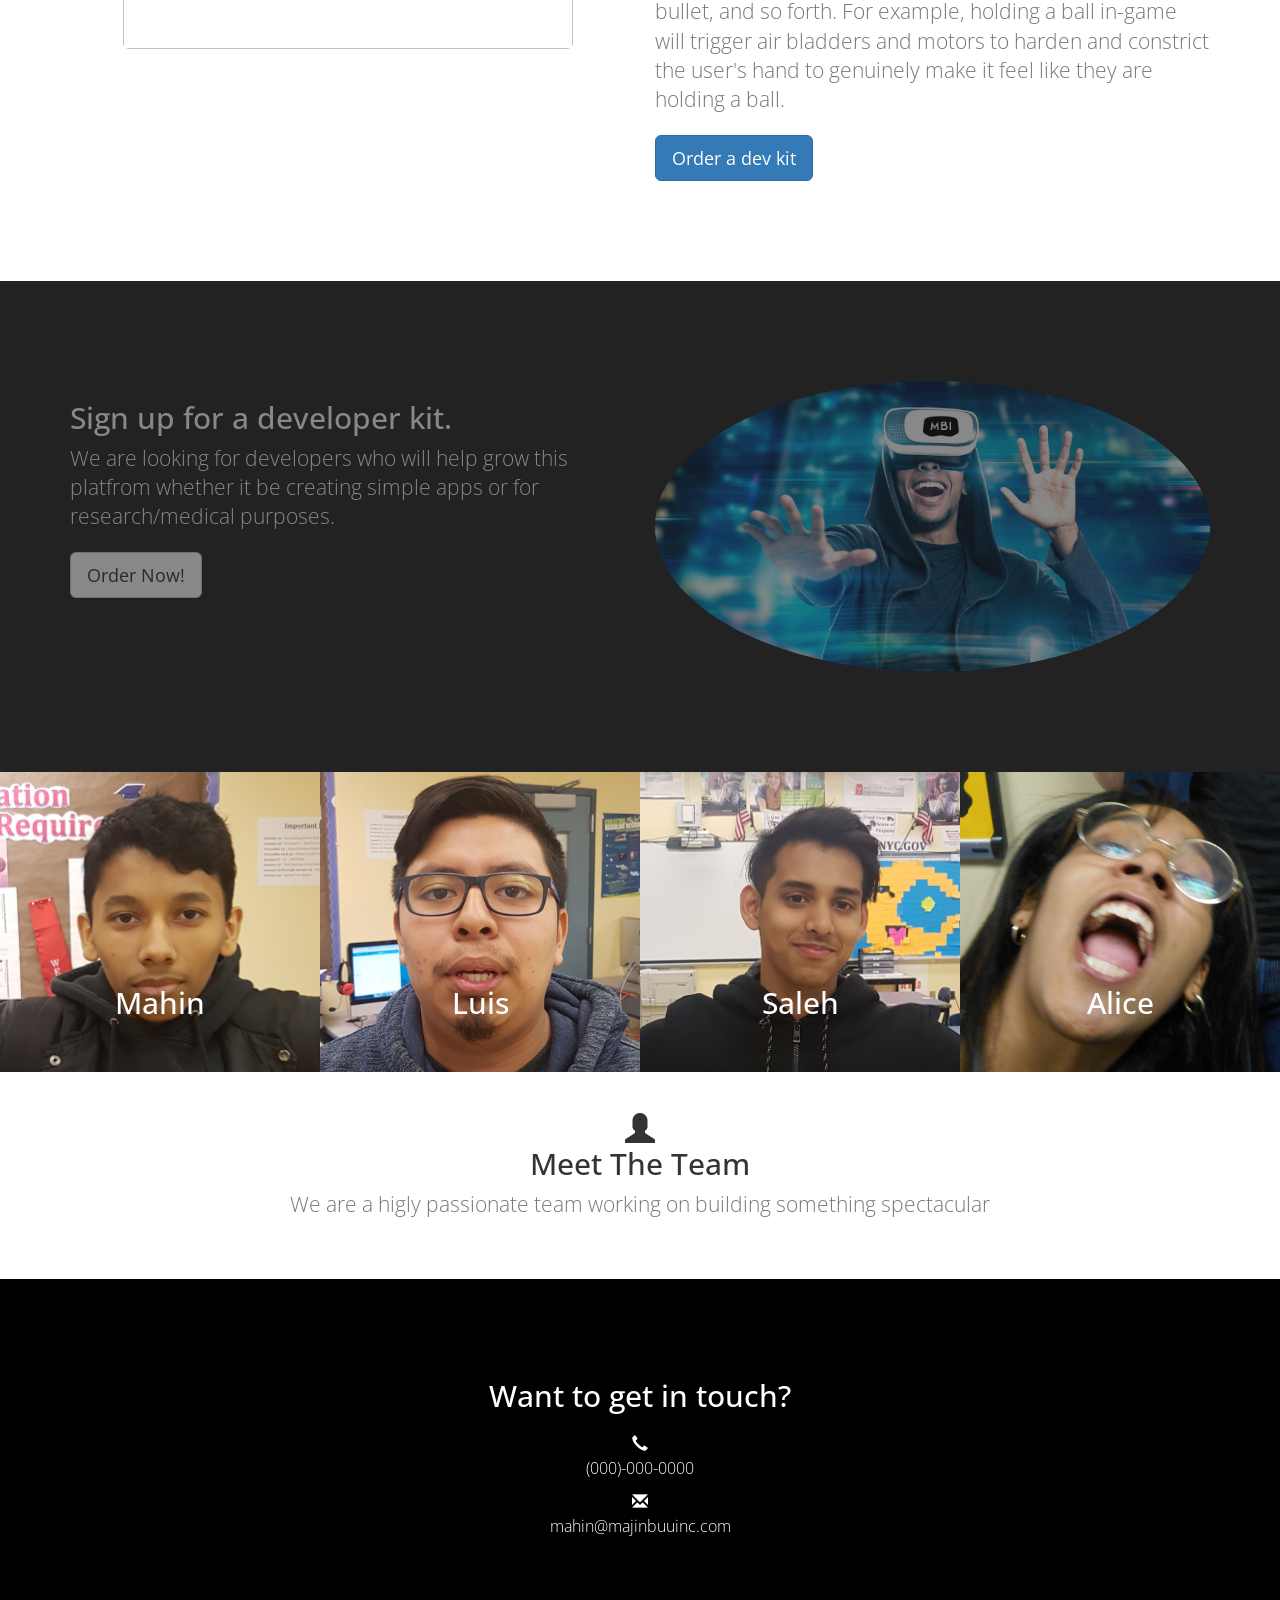
==== commit 69d6a73b: "added shade to front page text" ====
--- a/index.html
+++ b/index.html
@@ -56,10 +56,10 @@
     <header class="parallax" data-parallax="scroll" data-image-src="Images/mbi4.png" style="z-index: 1" id="zeroSection">
          <div class="top">
             <div class="menu">
-              <span id="frontPageText">
+              <div id="frontPageText">
                 <h1>Step Into The Future!</h1>
                 <p>The next generation of VR Tech. </p>
-                </span>
+                </div>
                 <a class="btn btn-primary btn-lg" style="cursor: pointer">Explore Now</a>
             </div>
         </div>
--- a/css/custom.css
+++ b/css/custom.css
@@ -236,6 +236,5 @@
 }
 
 #frontPageText{
-    background-color: rgba(255, 255, 255, 0.8); 
-}
+    background-color: rgba(0, 0, 0, 0.25); 
 }
